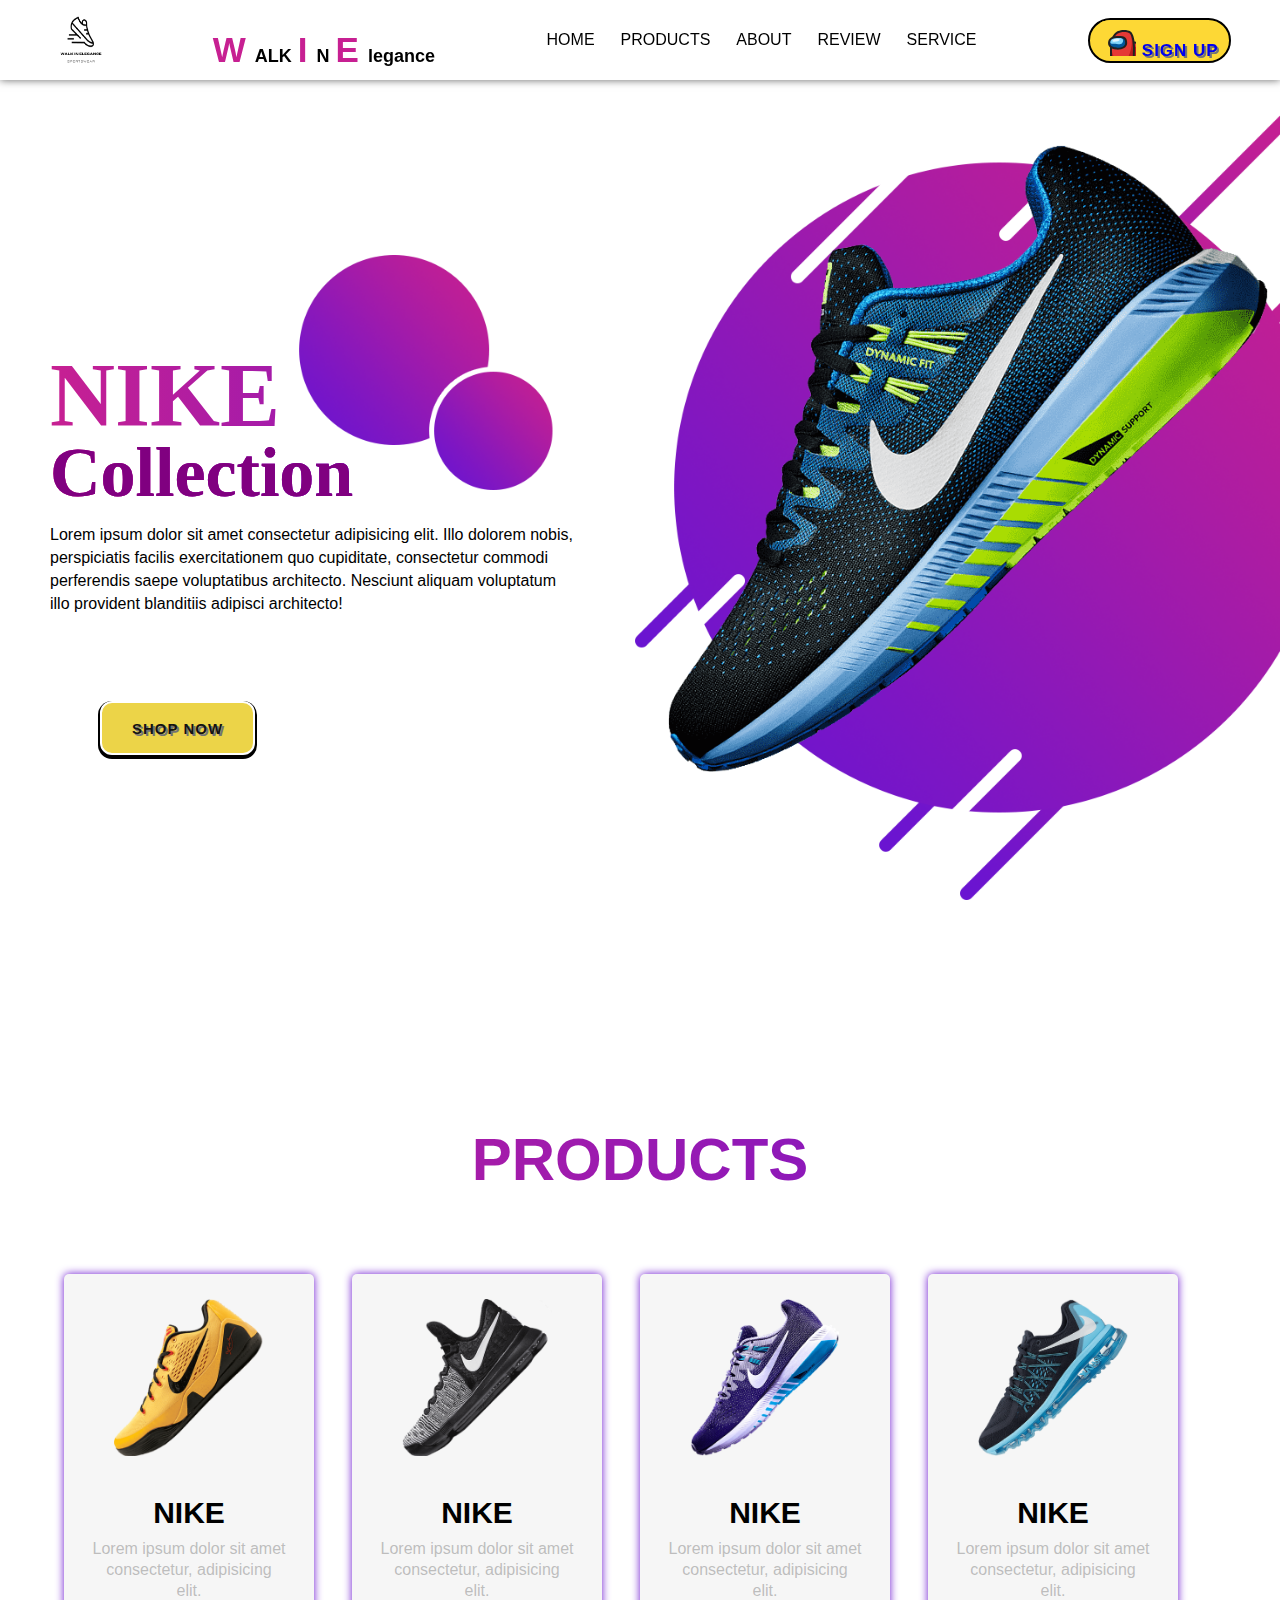
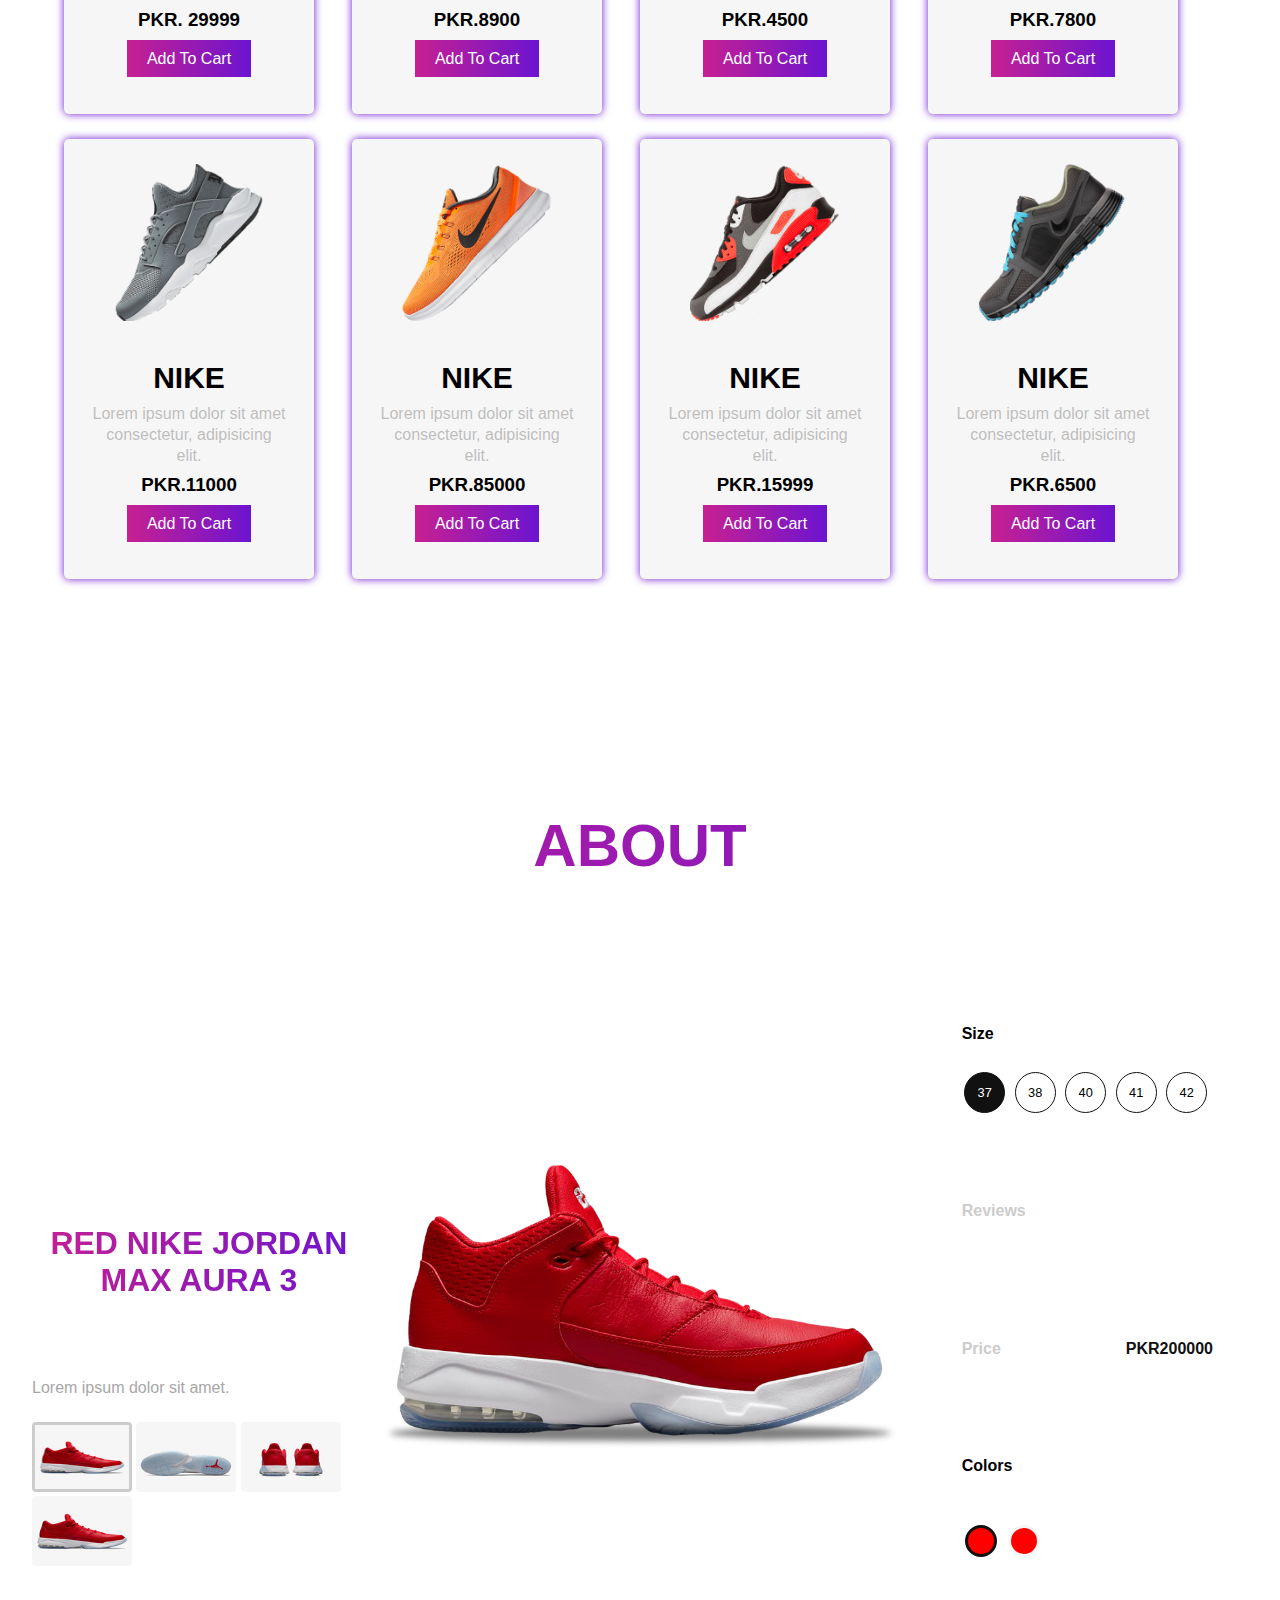
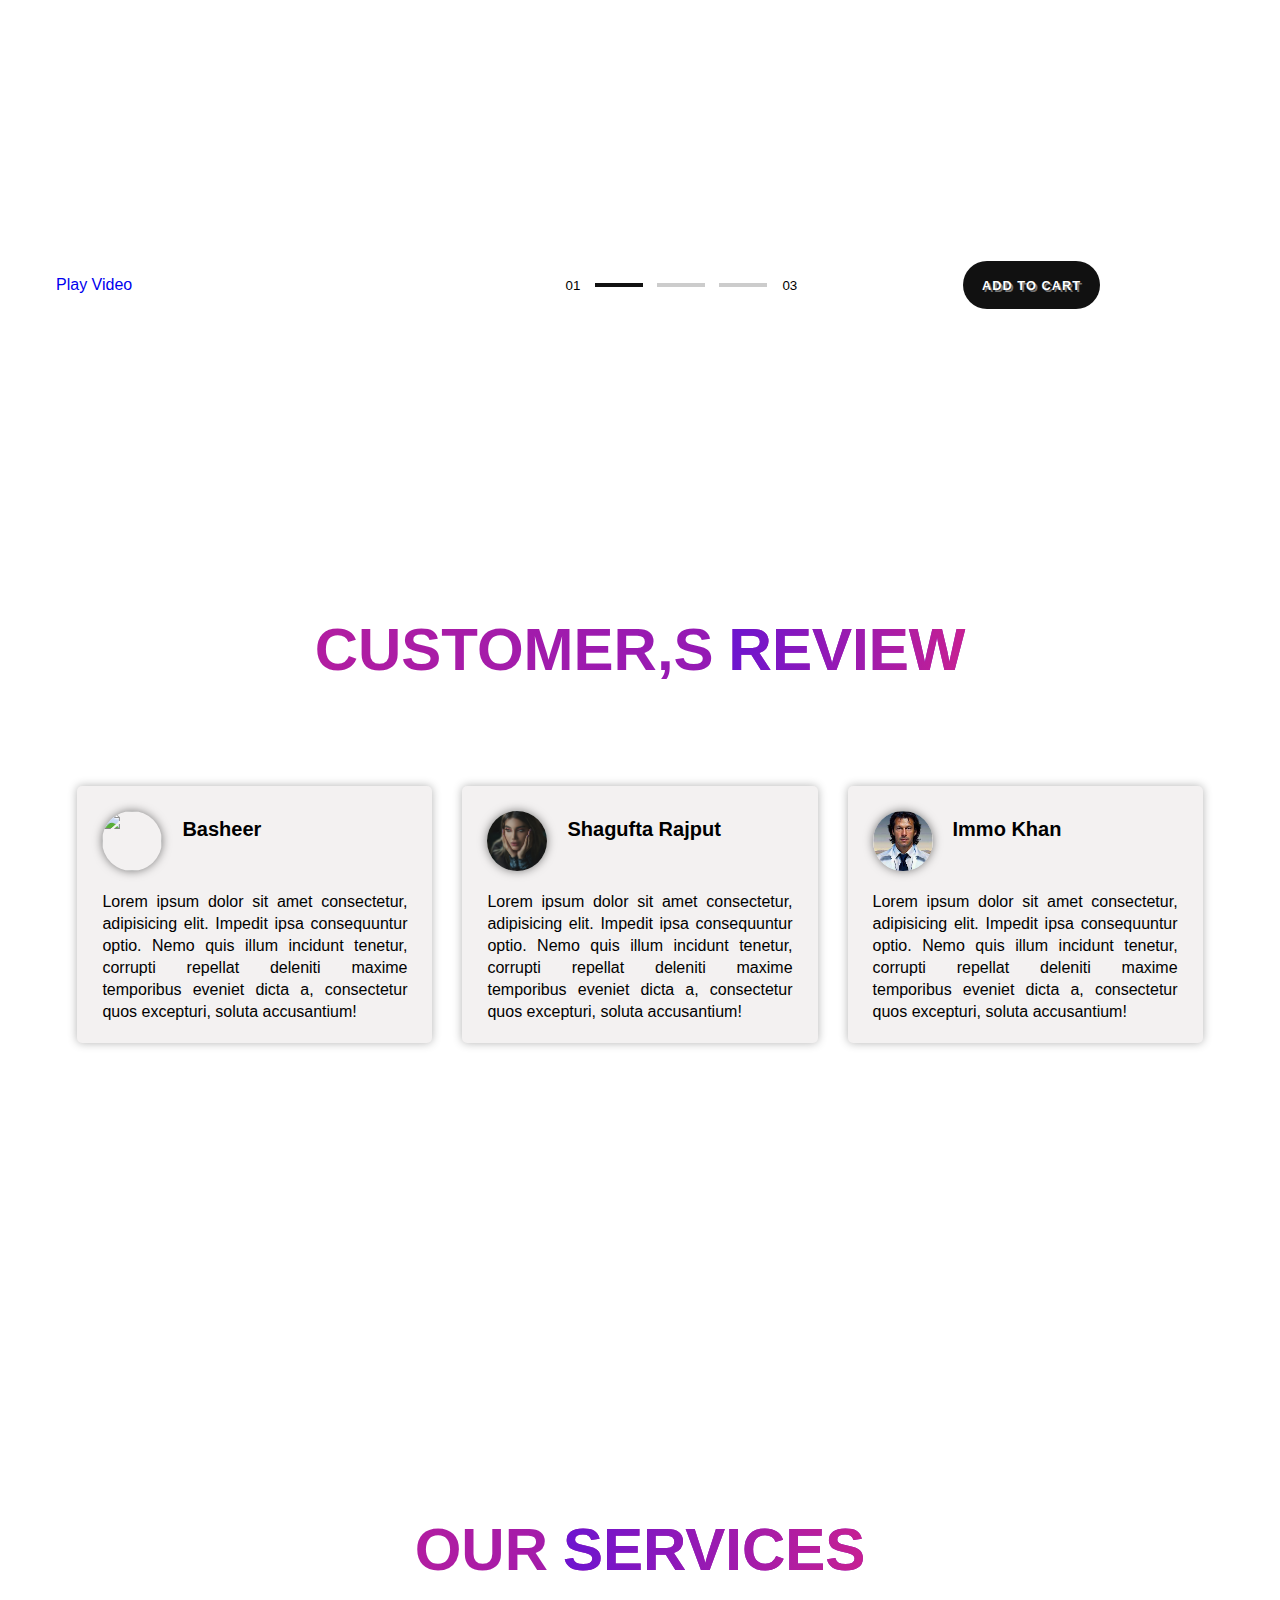
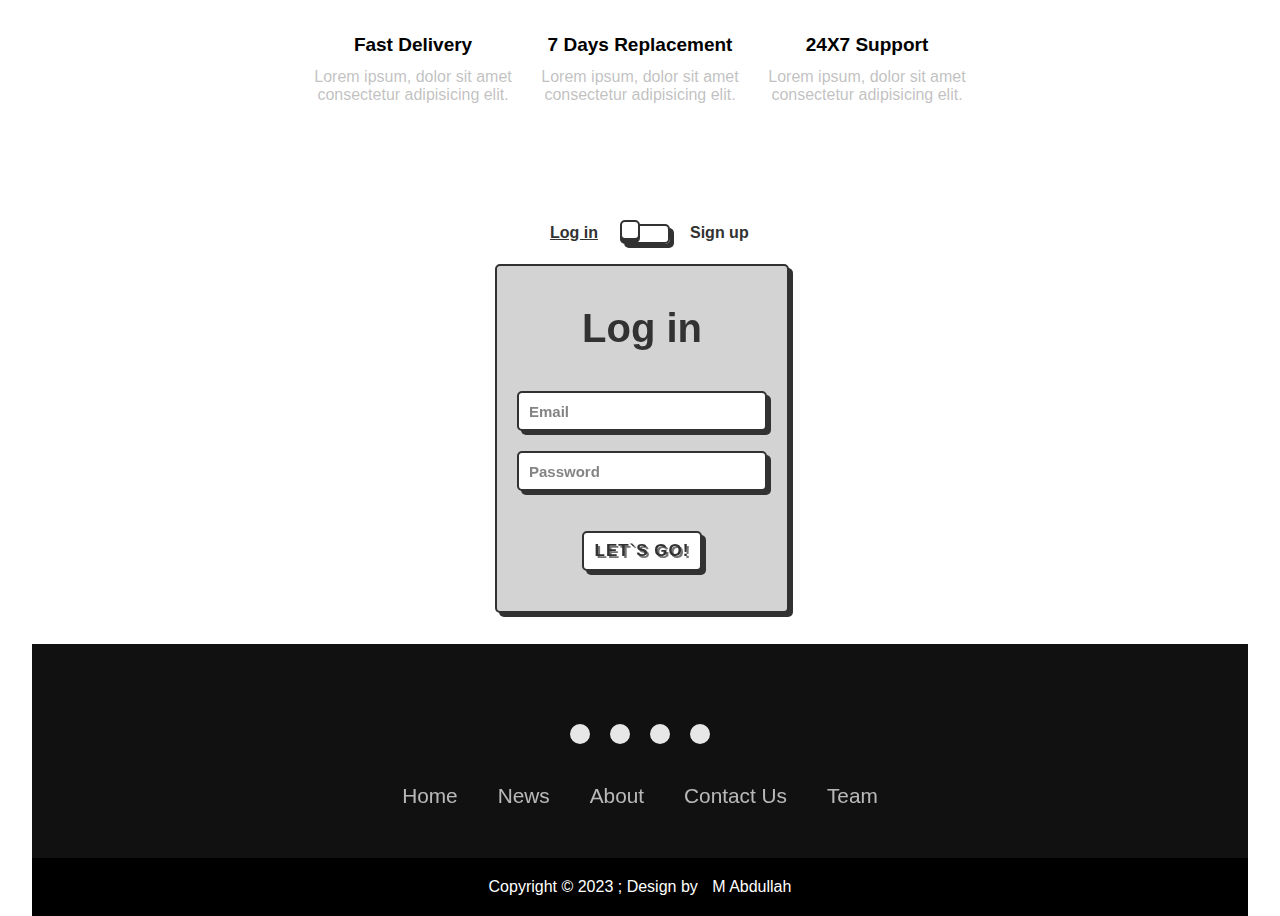
==== index.html @ 7048d1e8 "Pending changes exported from your codespace" ====
<!DOCTYPE html>
<html lang="en">

<head>
    <link rel="stylesheet" href="Style.css">
    <link rel="stylesheet" href="https://cdnjs.cloudflare.com/ajax/libs/font-awesome/6.5.1/css/all.min.css"
        integrity="sha512-DTOQO9RWCH3ppGqcWaEA1BIZOC6xxalwEsw9c2QQeAIftl+Vegovlnee1c9QX4TctnWMn13TZye+giMm8e2LwA=="
        crossorigin="anonymous" referrerpolicy="no-referrer" />
        <link rel="stylesheet" href="bar.css">
        <link rel="stylesheet" href="styleshoes.css">

    <title>Document</title>
</head>

<body>
   
    <section>
        <header>

            <div class="logo"><h1>Walk in Elegance</h1></div>
            <input type="checkbox" id="nav_check" hidden>
            <nav>
<img src="images/W-removebg-preview.png" class="sho">
                <h1><span>W</span>ALK <span>I</span>N <span>E</span>legance </h1>
                <ul>
                    <li><a href="#Home" class="active">Home</a> </li>
                    <li><a href="#Products">Products</a> </li>
                    <li><a href="#About">About</a> </li>
                    <li><a href="#Review">Review</a> </li>
                    <li><a href="#Service">Service</a> </li>
                </ul> 

                <div class="signup"><button><a href="#Contact">
                            <svg height="36px" width="36px" viewBox="0 0 36 36" xmlns="http://www.w3.org/2000/svg">
                                <rect fill="#fdd835" y="0" x="0" height="36" width="36"></rect>
                                <path
                                    d="M38.67,42H11.52C11.27,40.62,11,38.57,11,36c0-5,0-11,0-11s1.44-7.39,3.22-9.59 c1.67-2.06,2.76-3.48,6.78-4.41c3-0.7,7.13-0.23,9,1c2.15,1.42,3.37,6.67,3.81,11.29c1.49-0.3,5.21,0.2,5.5,1.28 C40.89,30.29,39.48,38.31,38.67,42z"
                                    fill="#e53935"></path>
                                <path
                                    d="M39.02,42H11.99c-0.22-2.67-0.48-7.05-0.49-12.72c0.83,4.18,1.63,9.59,6.98,9.79 c3.48,0.12,8.27,0.55,9.83-2.45c1.57-3,3.72-8.95,3.51-15.62c-0.19-5.84-1.75-8.2-2.13-8.7c0.59,0.66,3.74,4.49,4.01,11.7 c0.03,0.83,0.06,1.72,0.08,2.66c4.21-0.15,5.93,1.5,6.07,2.35C40.68,33.85,39.8,38.9,39.02,42z"
                                    fill="#b71c1c"></path>
                                <path
                                    d="M35,27.17c0,3.67-0.28,11.2-0.42,14.83h-2C32.72,38.42,33,30.83,33,27.17 c0-5.54-1.46-12.65-3.55-14.02c-1.65-1.08-5.49-1.48-8.23-0.85c-3.62,0.83-4.57,1.99-6.14,3.92L15,16.32 c-1.31,1.6-2.59,6.92-3,8.96v10.8c0,2.58,0.28,4.61,0.54,5.92H10.5c-0.25-1.41-0.5-3.42-0.5-5.92l0.02-11.09 c0.15-0.77,1.55-7.63,3.43-9.94l0.08-0.09c1.65-2.03,2.96-3.63,7.25-4.61c3.28-0.76,7.67-0.25,9.77,1.13 C33.79,13.6,35,22.23,35,27.17z"
                                    fill="#212121"></path>
                                <path
                                    d="M17.165,17.283c5.217-0.055,9.391,0.283,9,6.011c-0.391,5.728-8.478,5.533-9.391,5.337 c-0.913-0.196-7.826-0.043-7.696-5.337C9.209,18,13.645,17.32,17.165,17.283z"
                                    fill="#01579b"></path>
                                <path
                                    d="M40.739,37.38c-0.28,1.99-0.69,3.53-1.22,4.62h-2.43c0.25-0.19,1.13-1.11,1.67-4.9 c0.57-4-0.23-11.79-0.93-12.78c-0.4-0.4-2.63-0.8-4.37-0.89l0.1-1.99c1.04,0.05,4.53,0.31,5.71,1.49 C40.689,24.36,41.289,33.53,40.739,37.38z"
                                    fill="#212121"></path>
                                <path
                                    d="M10.154,20.201c0.261,2.059-0.196,3.351,2.543,3.546s8.076,1.022,9.402-0.554 c1.326-1.576,1.75-4.365-0.891-5.267C19.336,17.287,12.959,16.251,10.154,20.201z"
                                    fill="#81d4fa"></path>
                                <path
                                    d="M17.615,29.677c-0.502,0-0.873-0.03-1.052-0.069c-0.086-0.019-0.236-0.035-0.434-0.06 c-5.344-0.679-8.053-2.784-8.052-6.255c0.001-2.698,1.17-7.238,8.986-7.32l0.181-0.002c3.444-0.038,6.414-0.068,8.272,1.818 c1.173,1.191,1.712,3,1.647,5.53c-0.044,1.688-0.785,3.147-2.144,4.217C22.785,29.296,19.388,29.677,17.615,29.677z M17.086,17.973 c-7.006,0.074-7.008,4.023-7.008,5.321c-0.001,3.109,3.598,3.926,6.305,4.27c0.273,0.035,0.48,0.063,0.601,0.089 c0.563,0.101,4.68,0.035,6.855-1.732c0.865-0.702,1.299-1.57,1.326-2.653c0.051-1.958-0.301-3.291-1.073-4.075 c-1.262-1.281-3.834-1.255-6.825-1.222L17.086,17.973z"
                                    fill="#212121"></path>
                                <path
                                    d="M15.078,19.043c1.957-0.326,5.122-0.529,4.435,1.304c-0.489,1.304-7.185,2.185-7.185,0.652 C12.328,19.467,15.078,19.043,15.078,19.043z"
                                    fill="#e1f5fe"></path>
                            </svg>
                            <span class="now">now!</span>
                            <span class="play">sign up</span>


                    </button>
                    </a> 
                </div>
            </nav>
            <label for="nav_check" class="hamburger">
                <div></div>
                <div></div>
                <div></div>
            </label>
        </header>

        <div class="main" id="Home">
            <div class="main_content">
                <div class="main-text">
                    <h1>NIKE <br> <span>Collection</span></h1>
                    <p>Lorem ipsum dolor sit amet consectetur adipisicing elit. Illo dolorem nobis, <br>
                        perspiciatis facilis exercitationem quo cupiditate, consectetur commodi <br>perferendis
                        saepe voluptatibus architecto. Nesciunt aliquam voluptatum <br>illo provident blanditiis
                        adipisci architecto!
                    </p>
                </div>

                <div class="main_image">
                    <img src="images/shoes.png">
                </div>
            </div>

            <button class="btn"> Shop now
            </button>
              
           
        </div>

        </div>
    </section>


    <!-- Products -->

    <div class="products" id="Products">
        <h1>Products</h1>

        <div class="box">
            <div class="card">
                <div class="small_card">
                    <i class="fa-solid fa-heart"></i>
                    <i class="fa-solid fa-share"></i>
                </div>
                <div class="image">
                    <img src="images/shoes1.png">

                </div>
                <div class="products_text">
                    <h2>NIKE</h2>
                    <p>Lorem ipsum dolor sit amet consectetur, adipisicing elit.</p>
                    <h3>PKR. 29999</h3>

                    <div class="product_stars">
                        <i class="fa-solid fa-star"></i>
                        <i class="fa-solid fa-star"></i>
                        <i class="fa-solid fa-star"></i>
                        <i class="fa-solid fa-star"></i>
                        <i class="fa-solid fa-star-half-stroke"></i>
                    </div>
                    <a href="#" class="Btn"> Add To Cart</a>
                </div>
            </div>

            <!-- 2 -->


            <div class="card">
                <div class="small_card">
                    <i class="fa-solid fa-heart"></i>
                    <i class="fa-solid fa-share"></i>
                </div>
                <div class="image">
                    <img src="images/shoes2.png">
                </div>
                <div class="products_text">
                    <h2>NIKE</h2>
                    <p>Lorem ipsum dolor sit amet consectetur, adipisicing elit.</p>
                    <h3>PKR.8900</h3>

                    <div class="product_stars">
                        <i class="fa-solid fa-star"></i>

                        <i class="fa-solid fa-star"></i>
                        <i class="fa-solid fa-star-half-stroke"></i>
                    </div>
                    <a href="#" class="Btn"> Add To Cart</a>
                </div>
            </div>

            <!-- 3 -->

            <div class="card">
                <div class="small_card">
                    <i class="fa-solid fa-heart"></i>
                    <i class="fa-solid fa-share"></i>
                </div>
                <div class="image">
                    <img src="images/shoes3.png">
                </div>
                <div class="products_text">
                    <h2>NIKE</h2>
                    <p>Lorem ipsum dolor sit amet consectetur, adipisicing elit.</p>
                    <h3>PKR.4500</h3>

                    <div class="product_stars">
                        <i class="fa-solid fa-star"></i>
                        <i class="fa-solid fa-star"></i>
                        <i class="fa-solid fa-star"></i>

                        <i class="fa-solid fa-star-half-stroke"></i>
                    </div>
                    <a href="#" class="Btn"> Add To Cart</a>
                </div>
            </div>
            <!-- 4 -->

            <div class="card">
                <div class="small_card">
                    <i class="fa-solid fa-heart"></i>
                    <i class="fa-solid fa-share"></i>
                </div>
                <div class="image">
                    <img src="images/shoes4.png">
                </div>
                <div class="products_text">
                    <h2>NIKE</h2>
                    <p>Lorem ipsum dolor sit amet consectetur, adipisicing elit.</p>
                    <h3>PKR.7800</h3>

                    <div class="product_stars">
                        <i class="fa-solid fa-star"></i>
                        <i class="fa-solid fa-star"></i>
                        <i class="fa-solid fa-star"></i>
                        <i class="fa-solid fa-star"></i>
                        <i class="fa-solid fa-star-half-stroke"></i>
                    </div>
                    <a href="#" class="Btn"> Add To Cart</a>
                </div>
            </div>
            <!-- 5 -->

            <div class="card">
                <div class="small_card">
                    <i class="fa-solid fa-heart"></i>
                    <i class="fa-solid fa-share"></i>
                </div>
                <div class="image">
                    <img src="images/shoes5.png">
                </div>
                <div class="products_text">
                    <h2>NIKE</h2>
                    <p>Lorem ipsum dolor sit amet consectetur, adipisicing elit.</p>
                    <h3>PKR.11000</h3>

                    <div class="product_stars">
                        <i class="fa-solid fa-star"></i>
                        <i class="fa-solid fa-star"></i>
                        <i class="fa-solid fa-star"></i>
                        <i class="fa-solid fa-star"></i>
                        <i class="fa-solid fa-star-half-stroke"></i>
                    </div>
                    <a href="#" class="Btn"> Add To Cart</a>
                </div>
            </div>
            <!-- 6 -->

            <div class="card">
                <div class="small_card">
                    <i class="fa-solid fa-heart"></i>
                    <i class="fa-solid fa-share"></i>
                </div>
                <div class="image">
                    <img src="images/shoes6.png">
                </div>
                <div class="products_text">
                    <h2>NIKE</h2>
                    <p>Lorem ipsum dolor sit amet consectetur, adipisicing elit.</p>
                    <h3>PKR.85000</h3>

                    <div class="product_stars">
                        <i class="fa-solid fa-star"></i>
                        <i class="fa-solid fa-star"></i>
                        <i class="fa-solid fa-star"></i>
                        <i class="fa-solid fa-star"></i>
                        <i class="fa-solid fa-star-half-stroke"></i>
                    </div>
                    <a href="#" class="Btn"> Add To Cart</a>
                </div>
            </div>
            <!-- 7 -->

            <div class="card">
                <div class="small_card">
                    <i class="fa-solid fa-heart"></i>
                    <i class="fa-solid fa-share"></i>
                </div>
                <div class="image">
                    <img src="images/shoes7.png">
                </div>
                <div class="products_text">
                    <h2>NIKE</h2>
                    <p>Lorem ipsum dolor sit amet consectetur, adipisicing elit.</p>
                    <h3>PKR.15999</h3>

                    <div class="product_stars">
                        <i class="fa-solid fa-star"></i>
                        <i class="fa-solid fa-star"></i>
                        <i class="fa-solid fa-star"></i>
                        <i class="fa-solid fa-star"></i>
                        <i class="fa-solid fa-star-half-stroke"></i>
                    </div>
                    <a href="#" class="Btn"> Add To Cart</a>
                </div>
            </div>
            <!-- 8 -->
            <div class="card">
                <div class="small_card">
                    <i class="fa-solid fa-heart"></i>
                    <i class="fa-solid fa-share"></i>
                </div>
                <div class="image">
                    <img src="images/shoes8.png">
                </div>
                <div class="products_text">
                    <h2>NIKE</h2>
                    <p>Lorem ipsum dolor sit amet consectetur, adipisicing elit.</p>
                    <h3>PKR.6500</h3>

                    <div class="product_stars">
                        <i class="fa-solid fa-star"></i>
                        <i class="fa-solid fa-star"></i>
                        <i class="fa-solid fa-star"></i>
                        <i class="fa-solid fa-star"></i>
                        <i class="fa-solid fa-star-half-stroke"></i>
                    </div>
                    <a href="#" class="Btn"> Add To Cart</a>
                </div>
            </div>
        </div>


        <div class="container" id="About">
            <h1>About</h1>
            <main>

                <div>
                   
                    <h1 class="title">
                        <span class="titleText">
                            Red Nike Jordan Max Aura 3
                        </span>
                        <span class="titleOverlay"></span>
                    </h1>

                    <p class="description">Lorem ipsum dolor sit amet.</p>
                    <div class="thumbs">
                        <img src="images/thumbs/shoe1-1/img1.jpg" class="thumb-active">
                        <img src="images/thumbs/shoe1-1/img2.jpg">
                        <img src="images/thumbs/shoe1-1/img3.jpg">
                        <img src="images/thumbs/shoe1-1/img1.jpg">
                    </div>
                </div>
                <div class="showcase">
                    <div>
                        <img src="images/showcase/shoe1-1/img1.png">

                        <div class="shadow"></div>
                    </div>
                </div>

                <div class="options">
                    <h4>Size</h4>
                    <ul class="sizes">
                        <li class="size-active">37</li>
                        <li>38</li>
                        <li>40</li>
                        <li>41</li>
                        <li>42</li>
                    </ul>

                    <div class="reviews">
                        <h4>Reviews</h4>
                        <ul class="stars">
                            <li>
                                <i class="fa-solid fa-star"></i>
                            </li>
                            <li>
                                <i class="fa-solid fa-star"></i>
                            </li>
                            <li>
                                <i class="fa-solid fa-star"></i>
                            </li>
                            <li>
                                <i class="fa-solid fa-star"></i>
                            </li>
                            <li>
                                <i class="fa-solid fa-star-half-stroke"></i>
                            </li>
                        </ul>
                    </div>

                    <div class="pricing">
                        <h4>Price</h4>
                        <h4 class="price">PKR.60000</h4>
                    </div>

                    <div class="colors">
                        <h4>Colors</h4>
                        <ul>
                            <li class="color color-active"></li>
                            <li class="color"></li>
                        </ul>
                    </div>
                </div>
            </main>


            <section class="bar-bottom" id="Bar-bottom">
                <div>
                    <a href="#">
                        <span><i class="fa-solid fa-play"></i></span>
                        <span>Play Video</span>
                    </a>
                </div>

                <div class="controls">
                    <div class="arrows">
                        <span><i class="fa-solid fa-arrow-left-long"></i></span>
                        <span><i class="fa-solid fa-arrow-right-long"></i></span>

                    </div>

                    <div>
                        <small class="shoe-num">01</small>
                        <div class="pagination">
                            <span class="pag pag-active"></span>
                            <span class="pag"></span>
                            <span class="pag"></span>
                        </div>
                        <small class="shoe-total">03</small>
                    </div>
                </div>

                <div class="cart">
                    <button>Add To Cart</button>
                    <span><i class="fa-regular fa-heart"></i></span>
                </div>
            </section>

            <!-- Reviews -->

            <div class="review" id="Review">
                <h1>Customer,s <span>review</span></h1>

                <div class="review_box">
                    <div class="review_card">
                        <div class="card_top">
                            <div class="profile">

                                <div class="profile_image">
                                    <img src="images/samuel-raita-RiDxDgHg7pw-unsplash.jpg">
                                </div>
                                <div class="name">
                                    <strong>Basheer</strong>

                                    <div class="like">
                                        <i class="fa-solid fa-star"></i>
                                        <i class="fa-solid fa-star"></i>
                                        <i class="fa-solid fa-star"></i>
                                        <i class="fa-solid fa-star-half-stroke"></i>
                                    </div>
                                </div>
                            </div>
                        </div>
                        <div class="comment">
                            <p>
                                Lorem ipsum dolor sit amet consectetur, adipisicing elit.
                                Impedit ipsa consequuntur optio. Nemo quis illum incidunt tenetur,
                                corrupti repellat deleniti maxime temporibus eveniet dicta a, consectetur
                                quos excepturi, soluta accusantium!
                            </p>
                        </div>
                    </div>

                    <!-- 2 -->


                    <div class="review_card">



                        <div class="card_top">
                            <div class="profile">
                                <div class="profile_image">
                                    <img src="images/ali-pazani-WPOF2z3i9gg-unsplash.jpg">
                                </div>
                                <div class="name">
                                    <strong> Shagufta Rajput</strong>
                                    <div class="like">
                                        <i class="fa-solid fa-star"></i>
                                        <i class="fa-solid fa-star"></i>
                                        <i class="fa-solid fa-star"></i>
                                        <i class="fa-solid fa-star-half-stroke"></i>
                                    </div>
                                </div>
                            </div>
                        </div>
                        <div class="comment">
                            <p>
                                Lorem ipsum dolor sit amet consectetur, adipisicing elit.
                                Impedit ipsa consequuntur optio. Nemo quis illum incidunt tenetur,
                                corrupti repellat deleniti maxime temporibus eveniet dicta a, consectetur
                                quos excepturi, soluta accusantium!
                            </p>
                        </div>
                    </div>
                    <!-- 3 -->



                    <div class="review_card">



                        <div class="card_top">
                            <div class="profile">
                                <div class="profile_image">
                                    <img src="images/immo.jfif">
                                </div>
                                <div class="name">
                                    <strong>Immo Khan</strong>
                                    <div class="like">
                                        <i class="fa-solid fa-star"></i>
                                        <i class="fa-solid fa-star"></i>
                                        <i class="fa-solid fa-star"></i>
                                        <i class="fa-solid fa-star-half-stroke"></i>
                                    </div>
                                </div>
                            </div>
                        </div>
                        <div class="comment">
                            <p>
                                Lorem ipsum dolor sit amet consectetur, adipisicing elit.
                                Impedit ipsa consequuntur optio. Nemo quis illum incidunt tenetur,
                                corrupti repellat deleniti maxime temporibus eveniet dicta a, consectetur
                                quos excepturi, soluta accusantium!
                            </p>
                        </div>
                    </div>
                </div>
            </div>

            

            <!-- services -->

            <div class="services" id="Service">
                <h1>our<span>services</span></h1>

                <div class="services_cards">
                    <div class="services_box">
                        <i class="fa-solid fa-truck-fast"></i>
                        <h3>Fast Delivery</h3>
                        <p>Lorem ipsum, dolor sit amet consectetur adipisicing elit.

                        </p>
                    </div>


                    <div class="services_box">
                        <i class="fa-solid fa-rotate-left"></i>
                        <h3>7 Days Replacement</h3>
                        <p>Lorem ipsum, dolor sit amet consectetur adipisicing elit.

                        </p>
                    </div>

                    <div class="services_box">
                        <i class="fa-solid fa-headset"></i>
                        <h3>24X7 Support</h3>
                        <p>Lorem ipsum, dolor sit amet consectetur adipisicing elit.

                        </p>

                    </div>

                </div>
            </div>




            <!-- login -->
            <div class="wrapper" id="Contact">

                <div class="card-switch">
                    <label class="switch">
                        <input type="checkbox" class="toggle">
                        <span class="slider"></span>
                        <span class="card-side"></span>
                        <div class="flip-card__inner">
                            <div class="flip-card__front">
                                <div class="title">Log in</div>
                                <form class="flip-card__form" action="">
                                    <input class="flip-card__input" name="email" placeholder="Email" type="email">
                                    <input class="flip-card__input" name="password" placeholder="Password"
                                        type="password">
                                    <button class="flip-card__btn">Let`s go!</button>
                                </form>
                            </div>
                            <div class="flip-card__back">
                                <div class="title">Sign up</div>
                                <form class="flip-card__form" action="">
                                    <input class="flip-card__input" placeholder="Name" type="name">
                                    <input class="flip-card__input" name="email" placeholder="Email" type="email">
                                    <input class="flip-card__input" name="password" placeholder="Password"
                                        type="password">
                                    <button class="flip-card__btn">Confirm!</button>
                                </form>
                            </div>
                        </div>
                    </label>
                </div>
            </div>




            <!-- footer -->


            <footer>

                
                <div class="footerContainer">
                    <div class="socialIcons">
                        <i class="fa-brands fa-facebook-f"></i>
                        <i class="fa-brands fa-twitter"></i>
                        <i class="fa-brands fa-instagram"></i>
                        <i class="fa-brands fa-github"></i>

                    </div>
                    <div class="footerNav">
                        <ul>
                            <li><a href="#Home">Home</a></li>
                            <li><a href="#News">News</a></li>
                            <li><a href="#About">About</a></li>
                            <li><a href="#Contact">Contact Us</a></li>
                            <li><a href="#Team">Team</a></li>

                        </ul>
                    </div>

                </div>

                <div class="footerBottom">
                    <p>Copyright &copy; 2023 ; Design by <span class="designer"></span>M Abdullah</p>
                </div>


            </footer>
        </div>
    </div>
<script src="myjava.js"></script>

</body>

</html>
---- Style.css ----
* {
    margin: 0;
    padding: 0;
    box-sizing: border-box;
    font-family: sans-serif;
}

html {
    scroll-behavior: smooth;
}
 header .sho {
   width: 5%;
   height: 80px;
 
}

section {
    width: 100%;
    height: 100vh;
    background-image: url(images/bg1.png);
    background-size: cover;
    background-position: center;
}

section nav {
    display: flex;
    align-items: center;
    justify-content: space-around;
    box-shadow: 0 0 8px rgb(0, 0, 0, 0.6);
    background: white;
    position: fixed;
    top: 0;
    left: 0;
    right: 0;
    z-index: 100;
}
header h1 span{
   font-size: 35px;
    color: #c72092;
    margin: 5px;
    cursor: pointer;
    position: relative;
    left: -4px;
}

section nav .logo img {
    float: left;
    width: 15%;
    margin-top: -15px;
}

h1 {
    font-size: large;
    margin-top: 20px;
}

section .main .main_content {
    display: flex;
    align-items: center;
    justify-content: space-around
}

section .main .main_content .main-text h1 {
    font-size: 90px;
    line-height: 70px;
    font-family: cursive;
    background: linear-gradient(to right, #c72092, #6c14d0);
    -webkit-background-clip: text;
    -webkit-text-fill-color: transparent;
    position: relative;
    top: 85px;
    left: 5%;
}

section .main .main_content .main-text h1 span {
    font-size: 70px;
    background: linear-gradient(to right, #c72092, #6c14d0);
    -webkit-background-clip: text;
    -webkit-text-fill-color: purple;
    font-family: cursive;
    

}

section .main .main_content .main-text p {
    width: 600px;
    text-align: justify;
    line-height: 23px;
    position: relative;
    top: 100px;
    left: 5%;
    right: 80px;

}

section .main .main_content .main_image img {
    width: 600px;
    position: relative;
    left: 8px;
    top: 75px;

}
.btn {
   padding: 1.1em 2em;
   background: none;
   border: 2px solid #fff;
   font-size: 15px;
   color: #131313;
   cursor: pointer;
   position: relative;
   overflow: hidden;
   transition: all 0.3s;
   border-radius: 12px;
   background-color: #ecd448;
   font-weight: bolder;
   box-shadow: 0 2px 0 2px #000;
   margin-left: 100px;
  }
  
  .btn:before {
   content: "";
   position: absolute;
   width: 100px;
   height: 120%;
   background-color: #ff6700;
   top: 50%;
   transform: skewX(30deg) translate(-150%, -50%);
   transition: all 0.5s;
  }
  
  .btn:hover {
   background-color: #4cc9f0;
   color: #fff;
   box-shadow: 0 2px 0 2px #0d3b66;
  }
  
  .btn:hover::before {
   transform: skewX(30deg) translate(150%, -50%);
   transition-delay: 0.1s;
  }
  
  .btn:active {
   transform: scale(0.9);
  }

/* Products */

.products {
    width: 100%;
    height: 140vh;
    padding: 25px 0;
}

.products h1 {
    margin: 80px 0;
    font-size: 60px;
    display: flex;
    align-items: center;
    justify-content: center;
    text-transform: uppercase;
    background: linear-gradient(to right, #c72092, #6c14d0);
    -webkit-background-clip: text;
    -webkit-text-fill-color: transparent;
    margin-top: 200px;
}

.products .box {
    width: 90%;
    margin: 0 auto;
    display: grid;
    grid-template-columns: 1fr 1fr 1fr 1fr;
    grid-gap: 25px 0;
}

.products .box .card .image {
    display: flex;
    align-items: center;
    justify-content: center;
}

.products .box .card .image img {
    width: 150px;
    margin: 15px 0;
    transition: 0.3s;
}

.products .box .card:hover .image img {
    transform: scale(1.1);

}

.products .box .card {
    width: 250px;
    height: 440px;
    box-shadow: 0 0 8px #6c14d0;
    border-radius: 5px;
    text-align: center;
    padding: 10px 20px;
    background: #f6f6f6;
}

.products .box .card .small_card {

    display: flex;
    flex-flow: column;
    position: absolute;
    margin: 10px 0;
    transform: translateX(-20px);
    transition: 0.3s;
    opacity: 0;
}

.products .box .card:hover .small_card {
    transform: translate(2px);
    cursor: pointer;
    opacity: 1;

}

.products .box .card .small_card i {
    width: 45px;
    height: 45px;
    border-radius: 5px;
    font-size: 18px;
    margin: 2px 0;
    line-height: 40px;
    border: 2px solid #999999;
    transition: 0.2s;
}

.products .box .card .small_card i:hover {
    color: #c72092;
}

.products .box .card .products_text h2 {
    font-size: 30px;
    margin-top: 25px;
}

.products .box .card .products_text p {
    color: #91919191;
    line-height: 21px;
    margin: 8px;
}

.products .box .card .products_text h3 {
    margin: 7px 0;
}

.products .box .card .products_text .product_stars {
    color: orange;
    margin-bottom: 19px;
    cursor: pointer;
}

.products .box .card .products_text .Btn {
    text-decoration: none;
    padding: 10px 20px;
    background: linear-gradient(to right, #c72092, #6c14d0);
    color: white;
}





 

/* Reviews */
.review {
    width: 100%;
    height: 100vh;
    padding-top: 80px;
    margin-top: -400px;
}

.review h1 {
    font-size: 60px;
    display: flex;
    align-items: center;
    justify-content: center;
    margin-bottom: 30px;
    text-transform: uppercase;
}

.review h1 span {
    background: linear-gradient(to left, #c72092, #6c14d0);
    -webkit-background-clip: text;
    -webkit-text-fill-color: transparent;
    margin-left: 15px;
}

.review .review_box {
    width: 95%;
    position: relative;
    top: 7%;
    display: flex;
    align-items: center;
    justify-content: center;
    margin: 0 auto;
}

.review .profile .profile_image {
    width: 60px;
    height: 60px;
    border-radius: 50%;
    overflow: hidden;
    margin: 5px 0;
    box-shadow: 0 0 10px rgba(0, 0, 0, 0.5);
    cursor: pointer;
    transition: 0.3s;

}

.review .profile_image img {
    width: 100%;
    height: 100%;
    object-fit: cover;
    object-position: center;
}

.review .profile .profile_image:hover {
    transform: scale(1.2);
}

.review .profile {
    display: flex;
    align-items: center;

}

.review .review_box .review_card {
    width: 500px;
    background: #f3f1f1;
    padding: 20px 25px;
    border-radius: 5px;
    margin: 15px;
    box-shadow: 0 0 10px rgba(0, 0, 0, 0.3);
}

.review .review_box .review_card .card_top {
    display: flex;
    justify-content: space-between;
    align-items: center;
}

.review .review_box .review_card .card_top .profile .name {
    margin-left: 20px;
    line-height: 22px;
}

.review .review_box .review_card .card_top .profile .name strong {
    font-size: 20px;
}

.review .review_box .review_card .card_top .profile .name .like i {
    color: orange;
    display: inline-block;
    font-size: 12px;
}

.review .review_box .review_card .comment p {
    text-align: justify;
    line-height: 22px;
    margin-top: 15px;

}

/* Services */

.services {
    width: 70%;
    margin: 0 auto;
    text-align: center;
    padding: 80px 0 10px 0;
    margin-top: -00px;
}

.services h1 {
    font-size: 60px;
    text-transform: uppercase;
    color: #000;
}

.services h1 span {
    margin-left: 15px;
    background: linear-gradient(to left, #c72092, #6c14d0);
    -webkit-background-clip: text;
    -webkit-text-fill-color: transparent;
}

.services .services_cards {
    width: 80%;
    margin: 0 auto;
    display: flex;
    align-items: center;
    justify-content: space-between;
    position: relative;
    top: 50px;
    margin-top: -80px;
}

.services .services_box i {
    font-size: 60px;
    color: orange;
    margin: 20px 0;
    cursor: pointer;
}

.services .services_box h3 {
    margin-bottom: 12px;
    font-size: 19px;
}

.services .services_box p {
    text-align: center;
    color: #91919191;
    margin-bottom: 60px;
}


/* login */

.wrapper {
    --input-focus: #2d8cf0;
    --font-color: #323232;
    --font-color-sub: #666;
    --bg-color: #fff;
    --bg-color-alt: #666;
    --main-color: #323232;
    display: flex;
    flex-direction: column;
    align-items: center;
    margin-top: 300px;
    margin-left: 10px;
    
    background-size: cover;
    background-position: center;
}

/* switch card */
.switch {
    transform: translateY(-200px);
    position: relative;
    display: flex;
    flex-direction: column;
    justify-content: center;
    align-items: center;
    gap: 30px;
    width: 50px;
    height: 20px;
}

.card-side::before {
    position: absolute;
    content: 'Log in';
    left: -70px;
    top: 0;
    width: 100px;
    text-decoration: underline;
    color: var(--font-color);
    font-weight: 600;
}

.card-side::after {
    position: absolute;
    content: 'Sign up';
    left: 70px;
    top: 0;
    width: 100px;
    text-decoration: none;
    color: var(--font-color);
    font-weight: 600;
}

.toggle {
    opacity: 0;
    width: 0;
    height: 0;
}

.slider {
    box-sizing: border-box;
    border-radius: 5px;
    border: 2px solid var(--main-color);
    box-shadow: 4px 4px var(--main-color);
    position: absolute;
    cursor: pointer;
    top: 0;
    left: 0;
    right: 0;
    bottom: 0;
    background-color: var(--bg-colorcolor);
    transition: 0.3s;
}

.slider:before {
    box-sizing: border-box;
    position: absolute;
    content: "";
    height: 20px;
    width: 20px;
    border: 2px solid var(--main-color);
    border-radius: 5px;
    left: -2px;
    bottom: 2px;
    background-color: var(--bg-color);
    box-shadow: 0 3px 0 var(--main-color);
    transition: 0.3s;
}

.toggle:checked+.slider {
    background-color: var(--input-focus);
}

.toggle:checked+.slider:before {
    transform: translateX(30px);
}

.toggle:checked~.card-side:before {
    text-decoration: none;
}

.toggle:checked~.card-side:after {
    text-decoration: underline;
}

/* card */

.flip-card__inner {
    width: 300px;
    height: 350px;
    position: relative;
    background-color: transparent;
    perspective: 1000px;
    text-align: center;
    transition: transform 0.8s;
    transform-style: preserve-3d;
}

.toggle:checked~.flip-card__inner {
    transform: rotateY(180deg);
}

.toggle:checked~.flip-card__front {
    box-shadow: none;
}

.flip-card__front,
.flip-card__back {
    padding: 20px;
    position: absolute;
    display: flex;
    flex-direction: column;
    justify-content: center;
    -webkit-backface-visibility: hidden;
    backface-visibility: hidden;
    background: lightgrey;
    gap: 20px;
    border-radius: 5px;
    border: 2px solid var(--main-color);
    box-shadow: 4px 4px var(--main-color);
}

.flip-card__back {
    width: 100%;
    transform: rotateY(180deg);
}

.flip-card__form {
    display: flex;
    flex-direction: column;
    align-items: center;
    gap: 20px;
}

.title {
    margin: 20px 0 20px 0;
    font-size: 25px;
    font-weight: 900;
    text-align: center;
    color: var(--main-color);
}

.flip-card__input {
    width: 250px;
    height: 40px;
    border-radius: 5px;
    border: 2px solid var(--main-color);
    background-color: var(--bg-color);
    box-shadow: 4px 4px var(--main-color);
    font-size: 15px;
    font-weight: 600;
    color: var(--font-color);
    padding: 5px 10px;
    outline: none;
}

.flip-card__input::placeholder {
    color: var(--font-color-sub);
    opacity: 0.8;
}

.flip-card__input:focus {
    border: 2px solid var(--input-focus);
}

.flip-card__btn:active,
.button-confirm:active {
    box-shadow: 0px 0px var(--main-color);
    transform: translate(3px, 3px);
}

.flip-card__btn {
    margin: 20px 0 20px 0;
    width: 120px;
    height: 40px;
    border-radius: 5px;
    border: 2px solid var(--main-color);
    background-color: var(--bg-color);
    box-shadow: 4px 4px var(--main-color);
    font-size: 17px;
    font-weight: 600;
    color: var(--font-color);
    cursor: pointer;
}


.bg-img img {
    width: 450px;
    margin-right: 1600px;
    
}

/* foooter */
footer {
    background-color: #111;
    margin-top: 200px;
}

.footerContainer {
    width: 100%;
    padding: 70px 30px 20px;
}

.socialIcons {
    display: flex;
    justify-content: center;
}

.socialIcons i {
    text-decoration: none;
    padding: 10px;
    background-color: white;
    margin: 10px;
    border-radius: 50%;
}

.socialIcons i {
    font-size: 2em;
    color: black;
    opacity: 0.9;
}

.socialIcons i:hover {
    color: #999999;
    transition: 0.5s;
}

.footerNav {
    margin: 30px 0;
}

.footerNav ul {
    display: flex;
    justify-content: center;
}

.footerNav ul li a {
    color: white;
    margin: 20px;
    text-decoration: none;
    font-size: 1.3em;
    opacity: 0.7;
    transition: 0.5s;
}

.footerNav ul li a:hover {
    opacity: 1;
}

.footerBottom {
    background-color: #000;
    padding: 20px;
    text-align: center;
}

.footerBottom p {
    color: white;
}

.designer {
    opacity: 0.7;
    text-transform: uppercase;
    letter-spacing: 1px;
    font-weight: 400;
    margin: 0px 5px;
}

/* button */

button {
    display: flex;
    align-items: center;
    justify-content: center;
    gap: 10px;
    padding: 0 10px;
    color: white;
    text-shadow: 2px 2px rgb(116, 116, 116);
    text-transform: uppercase;
    border: solid 2px black;
    letter-spacing: 1px;
    font-weight: 600;
    font-size: 17px;
    background-color: hsl(49deg 98% 60%);
    border-radius: 50px;
    position: relative;
    overflow: hidden;
    transition: all .5s ease;
}

button a {
    text-decoration: none;
}

button:active {
    transform: scale(.9);
    transition: all 100ms ease;
}

button svg {
    transition: all .5s ease;
    z-index: 2;
}

.play {
    transition: all .5s ease;
    transition-delay: 300ms;
}

button:hover svg {
    transform: scale(3) translate(50%);
}

.now {
    position: absolute;
    left: 0;
    transform: translateX(-100%);
    transition: all .5s ease;
    z-index: 2;
}

button:hover .now {
    transform: translateX(10px);
    transition-delay: 300ms;
}

button:hover .play {
    transform: translateX(200%);
    transition-delay: 300ms;
}


@media only screen and (max-width:700px) {
   .products .box {
      display: grid;
      grid-template-columns: repeat(2,1fr);
      grid-template-rows: repeat(4, 1fr);
      gap: 25px;
      margin-left: 20px;

   }
   body{
       margin-right: auto;
   }
   .products h1 {
       font-size: 40px;
       /* margin-top: 300px; */
   }
   section .main .main_content .main_image img {
       width: 200px;
       position: relative;
       left: 8px;
       top: 75px;
       margin-right: 1000px;
       margin-bottom: 800px;
      
       
   } 
  
   section .main .main_content .main-text h1  {
       font-size: 40px;
       margin-left: 900px;
       color: gray;
       -webkit-text-fill-color: #111; 
       margin-bottom: 550px;
   }
   

   section{
       background-image: none;
   }
   section .main  .btn{
       margin-left: 190px;
       margin-top: -500px;

   }    
   .review .review_box {
       display: grid;
       grid-template-columns: repeat(1, 1fr); 
       grid-template-rows: repeat(3, 1fr); 
      gap: 25px;
      margin-left: 10px;
   }
   .services{
       margin-top: 500px;
   }
   .services .services_cards {
       display: grid;
       grid-template-columns: repeat(1, 1fr); 
       grid-template-rows: repeat(3, 1fr); 
      gap: 25px;
      margin-left: 10px;

   }
   .footerNav ul{
       flex-direction:column ;
   }
   .footerNav ul li {
       width: 100%;
       text-align: center;
       margin: 10px;

   }
}


/* About*/



*{box-sizing: border-box;}

main p,
main span,
main small {
    color: #a7a7a7;
}

ul {
    list-style: none;
    padding: 0;
    margin: 0;
}
.container {

    padding: 2em 2em 0 2em;
    max-width: 1350px;
    margin: 0 auto;
    
}


main,
.bar-bottom {
    display: grid;
    grid-template-columns: 2fr 3fr 2fr;
    justify-content: space-between;
    align-items: center;
    grid-gap: 1.5rem;
}
main {
    min-height: 75vh;
}
.container .bar-bottom {
    display: grid;
    grid-template-columns: 2fr 3fr 2fr;
    justify-content: space-between;
    align-items: center;
}

.title {
    position: relative;
}
.description{
    
    margin-top: 40px;
    margin-bottom: 25px;
}

.title .titleOverlay {
    display: block;
    position: absolute;
    top: 0;
    left: 0;
    background: #111;
    z-index: -1;
    transition: 0.3s ease;
    width: 100%;
    height: 100%;
    transform: scaleX(0);
    transform-origin: top left;
}

 .container.titleText {
    color: green

}
.title .titleText {
    font-size: xx-large;
    font-family: sans-serif;
}

.thumbs img {
    width: 3em;
    height: 3em;
    border-radius: 4px;
    cursor: pointer;
}

.thumbs .thumb-active {
    border: 3px #ccc solid;
}

.showcase img {
    width: 100%;
    transform-origin: bottom;
}

.showcase > div {
    position: relative;
    height: 100%;
}

.shadow {
    position: absolute;
    bottom: 0;
    left: 50%;
    transform: translateX(-50%);
    height: 1em;
    width: 100%;
    background: rgba(0, 0, 0, 0.5);
    border-radius: 50%;
    filter: blur(3px);
    z-index: 0;
}

.options > div,
.options > ul {
    padding: 0.6em 0;
}

.sizes li {
    width: 3.2em;
    height: 3.2em;
    border: 1px #111 solid;
    border-radius: 50%;
    text-align: center;
    line-height: 3.2em;
    font-size: 0.8em;
    transition: 0.3s;
}

.options .sizes {
    margin-top: 20px;

}

.size-active {
    background: #111;
    color: #fff;
}

.reviews,
.pricing {
    display: flex;
    justify-content: space-between;
    align-items: center;
}

.pricing .price {
    color: #111;
}

.pricing .price {
    margin-left: 90px;
}

.reviews h4 {
    color: #ccc;
    margin-top: 70px;
}

.pricing h4 {

    color: #ccc;
    margin-top: 100px;
    margin-right: 35px;
}

.reviews .stars li {

    margin: 0;
     cursor: default;
}

.options {
    justify-self: end;
}

.options ul li {
    display: inline-block;
    margin: 0 0.2em;
    cursor: pointer;
}

.option ul li:nth-child(1) {
    margin-left: 0;
}

.colors li {
    width: 2em;
    height: 2em;
    background: red;
    border-radius: 50%;
    border: 3px #f6f6f6 solid;
}

.colors .color-active {
    border-color: #111;
    margin-top: 50px;
}

.colors h4 {
    margin-top: 80px;
}

.bar-bottom {
    background: #fff;
    padding: 1.5em;
}

.bar-bottom div,
.bar-bottom a {
    display: flex;
    align-items: center;
}

.bar-bottom span {
    cursor: pointer;
}
.bar-bottom{
    margin-top: -200px;
}

.controls {
    justify-content: space-evenly;
}
.arrows span {
    font-size: 2.5em;
}
.pagination {
    display: flex;
    margin: 0 0.5rem;
}

.pag {
    background: #ccc;
    width: 3em;
    height: 0.2em;
    margin: 0 7px;
    transition: 0.3s;
}

.pag-active {
    background: #111;
}
.arr-left{
    transform: rotate(180deg);
}

.cart {
    justify-self: center;
}

.cart button {
    background: #111;
    color: #fff;
    border: none;
    padding: 1.3em 1.5em;
    font-size: 0.8em;
    text-transform: uppercase;
    transition: 0.3s;
}
@media screen and (min-width : 1250px) {
    .title {
        font-size: 2.5rem;
    }
}

.cart button:hover {
    background: #000;
}
.cart span {
    float: right;
    margin-right: 65px;
    margin-top: -45px;
    font-size: x-large;
    
}

 
@keyframes jump {
    40% {
        transform: translateY(-8em) rotate(10edg);
    }

    70% {
        transform: translateY(-8em);
        rotate: (0);
    }

    85% {
        transform: translateY(0);
        rotate: (0deg);
    }

    87% {
        transform: scaleY(0.8);
    }

    100% {
        transform: scaleY(1);
    }

}

@keyframes shadow {
    50% {
        transform:
            translateX(-50%)
             scaleX (0.8);
    }
    100%{
        transform:
            translateX(-50%)
             scaleX (1);
    }
}

@keyframes shadow2 {
    50% {
        width: 0;
        transform:
            translateX(-50%);
    }

    100% {
        width: 100%;
        transform:
            translateX(-50%);
    }
}

@keyframes fade {
    0% {
        opacity: 0;
    }

    100% {
        opacity: 1;
    }
}

@keyframes title {
    0% {
        transform: scaleX(0);
        transform-origin: top left;
    }

    30% {
        transform: scaleX(1);
        transform-origin: top left;
    }

    60% {
        transform: scaleX(1);
        transform-origin: top right;
    }

    100% {
        transform: scaleX(0);
        transform-origin: top right;
    }
}

@keyframes replace {
    5% {
        transform: scaleY(0.8);
    }

    10% {
        transform: scaleY(1);
    }

    40% {
        transform: translateY(-100vh);
    }

    60% {
        transform: translateY(-100vh);
    }

    85% {
        transform: translateY(0);
    }
    90%{
        transform: scaleY(0.8);
    }

    100% {
        transform: scaleY(1);
    }

} 

.thumbs img {
    width: 100px;
    height: 70px;
}

@media screen and (max-width:768px) {
    main, .bar-bottom{
        grid-template-columns: 1fr;
    }
    .container{
        max-width: 700px;
    }
    .container .titleText{

       margin: 10px;
       margin-top: -10px;
       
    }
    .options{
        justify-self: start;
        width: 100%;
    }
    .controls{
        flex-direction: column;
    }
    .controls div {
        margin: 1em 0;
    }
    main div span {
        margin-left: 180px;
    }
   main .titleText{
   margin-right: 50%;
   
   }
  .bar-bottom .cart{
    display: none;
  }
  .bar-bottom a span {
    display:none ;
  }
}

/* rsponsive navbar */


* {
    margin: 0;
    padding: 0;
    font-family: sans-serif;
    text-decoration: none;
    list-style: none;
    box-sizing: border-box;
}

header {
    background: #fff;
    width: 100%;
    height: 70px;
    display: flex;
    align-items: center;
    justify-content: space-between;
    padding: 0 50px;
}

header .logo {
    font-size: 30px;
    text-transform: uppercase;
}

header nav ul {
    display: flex;

}

header nav ul li a {
    display: inline-block;
    color: #000;
    padding: 5px 0;
    margin: 0 10px;
    border: 3px solid transparent;
    text-transform: uppercase;
    transition: 0.2s;
}

header nav ul li a:hover {
    color: #c72092;
}

.hamburger {
    cursor: pointer;
    display: none;
}

.hamburger div {
    width: 30px;
    height: 3px;
    margin: 5px 0;
    background: #000;
}

@media only screen and (max-width: 900px) {
    header {
        padding: 0 30px;
    }
}

@media only screen and (max-width: 600px) {
    .hamburger {
        display: block;
    }

    header nav {
        position: absolute;
        width: 100%;
        left: -100%;
        top: 70px;
        width: 100%;
        background: #fff;
        padding: 30px;
        transition: 0.3s;
    }

    header #nav_check:checked~nav {
        left: 0;
    }

    header nav ul {
        display: block;
    }

    header nav ul li a {
        margin: 5px 0;
    }

    header h1 {
        font-size: x-large;
        margin-left: 100px;
        background: linear-gradient(to left, #c72092, #6c14d0);
        -webkit-background-clip: text;
        -webkit-text-fill-color: transparent;
    }

    header .signup {
      display: none;
    }
    header nav h1 {
        display: none;
    }
    header .sho {
        display: none;
    }
    
}
---- bar.css ----
* {
    margin: 0;
    padding: 0;
    font-family: sans-serif;
    text-decoration: none;
    list-style: none;
    box-sizing: border-box;
}

header {
    background: #fff;
    width: 100%;
    height: 70px;
    display: flex;
    align-items: center;
    justify-content: space-between;
    padding: 0 50px;
}

header .logo {
    font-size: 30px;
    text-transform: uppercase;
}

header nav ul {
    display: flex;

}

header nav ul li a {
    display: inline-block;
    color: #000;
    padding: 5px 0;
    margin: 0 10px;
    border: 3px solid transparent;
    text-transform: uppercase;
    transition: 0.2s;
}

header nav ul li a:hover {
    color: #c72092;
}

.hamburger {
    cursor: pointer;
    display: none;
}

.hamburger div {
    width: 30px;
    height: 3px;
    margin: 5px 0;
    background: #000;
}

@media only screen and (max-width: 900px) {
    header {
        padding: 0 30px;
    }
}

@media only screen and (max-width: 600px) {
    .hamburger {
        display: block;
    }

    header nav {
        position: absolute;
        width: 100%;
        left: -100%;
        top: 70px;
        width: 100%;
        background: #fff;
        padding: 30px;
        transition: 0.3s;
    }

    header #nav_check:checked~nav {
        left: 0;
    }

    header nav ul {
        display: block;
    }

    header nav ul li a {
        margin: 5px 0;
    }

    header h1 {
        font-size: x-large;
        margin-left: 100px;
        background: linear-gradient(to left, #c72092, #6c14d0);
        -webkit-background-clip: text;
        -webkit-text-fill-color: transparent;
    }

    header .signup {
      display: none;
    }
    header nav h1 {
        display: none;
    }
    header .sho {
        display: none;
    }
    
}
---- styleshoes.css ----
*{box-sizing: border-box;}

main p,
main span,
main small {
    color: #a7a7a7;
}

ul {
    list-style: none;
    padding: 0;
    margin: 0;
}
.container {

    padding: 2em 2em 0 2em;
    max-width: 1350px;
    margin: 0 auto;
    
}


main,
.bar-bottom {
    display: grid;
    grid-template-columns: 2fr 3fr 2fr;
    justify-content: space-between;
    align-items: center;
    grid-gap: 1.5rem;
}
main {
    min-height: 75vh;
}
.container .bar-bottom {
    display: grid;
    grid-template-columns: 2fr 3fr 2fr;
    justify-content: space-between;
    align-items: center;
}

.title {
    position: relative;
}
.description{
    
    margin-top: 40px;
    margin-bottom: 25px;
}

.title .titleOverlay {
    display: block;
    position: absolute;
    top: 0;
    left: 0;
    background: #111;
    z-index: -1;
    transition: 0.3s ease;
    width: 100%;
    height: 100%;
    transform: scaleX(0);
    transform-origin: top left;
}

 .container.titleText {
    color: green

}
.title .titleText {
    font-size: xx-large;
    font-family: sans-serif;
}

.thumbs img {
    width: 3em;
    height: 3em;
    border-radius: 4px;
    cursor: pointer;
}

.thumbs .thumb-active {
    border: 3px #ccc solid;
}

.showcase img {
    width: 100%;
    transform-origin: bottom;
}

.showcase > div {
    position: relative;
    height: 100%;
}

.shadow {
    position: absolute;
    bottom: 0;
    left: 50%;
    transform: translateX(-50%);
    height: 1em;
    width: 100%;
    background: rgba(0, 0, 0, 0.5);
    border-radius: 50%;
    filter: blur(3px);
    z-index: 0;
}

.options > div,
.options > ul {
    padding: 0.6em 0;
}

.sizes li {
    width: 3.2em;
    height: 3.2em;
    border: 1px #111 solid;
    border-radius: 50%;
    text-align: center;
    line-height: 3.2em;
    font-size: 0.8em;
    transition: 0.3s;
}

.options .sizes {
    margin-top: 20px;

}

.size-active {
    background: #111;
    color: #fff;
}

.reviews,
.pricing {
    display: flex;
    justify-content: space-between;
    align-items: center;
}

.pricing .price {
    color: #111;
}

.pricing .price {
    margin-left: 90px;
}

.reviews h4 {
    color: #ccc;
    margin-top: 70px;
}

.pricing h4 {

    color: #ccc;
    margin-top: 100px;
    margin-right: 35px;
}

.reviews .stars li {

    margin: 0;
     cursor: default;
}

.options {
    justify-self: end;
}

.options ul li {
    display: inline-block;
    margin: 0 0.2em;
    cursor: pointer;
}

.option ul li:nth-child(1) {
    margin-left: 0;
}

.colors li {
    width: 2em;
    height: 2em;
    background: red;
    border-radius: 50%;
    border: 3px #f6f6f6 solid;
}

.colors .color-active {
    border-color: #111;
    margin-top: 50px;
}

.colors h4 {
    margin-top: 80px;
}

.bar-bottom {
    background: #fff;
    padding: 1.5em;
}

.bar-bottom div,
.bar-bottom a {
    display: flex;
    align-items: center;
}

.bar-bottom span {
    cursor: pointer;
}
.bar-bottom{
    margin-top: -200px;
}

.controls {
    justify-content: space-evenly;
}
.arrows span {
    font-size: 2.5em;
}
.pagination {
    display: flex;
    margin: 0 0.5rem;
}

.pag {
    background: #ccc;
    width: 3em;
    height: 0.2em;
    margin: 0 7px;
    transition: 0.3s;
}

.pag-active {
    background: #111;
}
.arr-left{
    transform: rotate(180deg);
}

.cart {
    justify-self: center;
}

.cart button {
    background: #111;
    color: #fff;
    border: none;
    padding: 1.3em 1.5em;
    font-size: 0.8em;
    text-transform: uppercase;
    transition: 0.3s;
}
@media screen and (min-width : 1250px) {
    .title {
        font-size: 2.5rem;
    }
}

.cart button:hover {
    background: #000;
}
.cart span {
    float: right;
    margin-right: 65px;
    margin-top: -45px;
    font-size: x-large;
    
}

 
@keyframes jump {
    40% {
        transform: translateY(-8em) rotate(10edg);
    }

    70% {
        transform: translateY(-8em);
        rotate: (0);
    }

    85% {
        transform: translateY(0);
        rotate: (0deg);
    }

    87% {
        transform: scaleY(0.8);
    }

    100% {
        transform: scaleY(1);
    }

}

@keyframes shadow {
    50% {
        transform:
            translateX(-50%)
             scaleX (0.8);
    }
    100%{
        transform:
            translateX(-50%)
             scaleX (1);
    }
}

@keyframes shadow2 {
    50% {
        width: 0;
        transform:
            translateX(-50%);
    }

    100% {
        width: 100%;
        transform:
            translateX(-50%);
    }
}

@keyframes fade {
    0% {
        opacity: 0;
    }

    100% {
        opacity: 1;
    }
}

@keyframes title {
    0% {
        transform: scaleX(0);
        transform-origin: top left;
    }

    30% {
        transform: scaleX(1);
        transform-origin: top left;
    }

    60% {
        transform: scaleX(1);
        transform-origin: top right;
    }

    100% {
        transform: scaleX(0);
        transform-origin: top right;
    }
}

@keyframes replace {
    5% {
        transform: scaleY(0.8);
    }

    10% {
        transform: scaleY(1);
    }

    40% {
        transform: translateY(-100vh);
    }

    60% {
        transform: translateY(-100vh);
    }

    85% {
        transform: translateY(0);
    }
    90%{
        transform: scaleY(0.8);
    }

    100% {
        transform: scaleY(1);
    }

} 

.thumbs img {
    width: 100px;
    height: 70px;
}

@media screen and (max-width:768px) {
    main, .bar-bottom{
        grid-template-columns: 1fr;
    }
    .container{
        max-width: 700px;
    }
    .container .titleText{

       margin: 10px;
       margin-top: -10px;
       
    }
    .options{
        justify-self: start;
        width: 100%;
    }
    .controls{
        flex-direction: column;
    }
    .controls div {
        margin: 1em 0;
    }
    main div span {
        margin-left: 180px;
    }
   main .titleText{
   margin-right: 50%;
   
   }
  .bar-bottom .cart{
    display: none;
  }
  .bar-bottom a span {
    display:none ;
  }
}
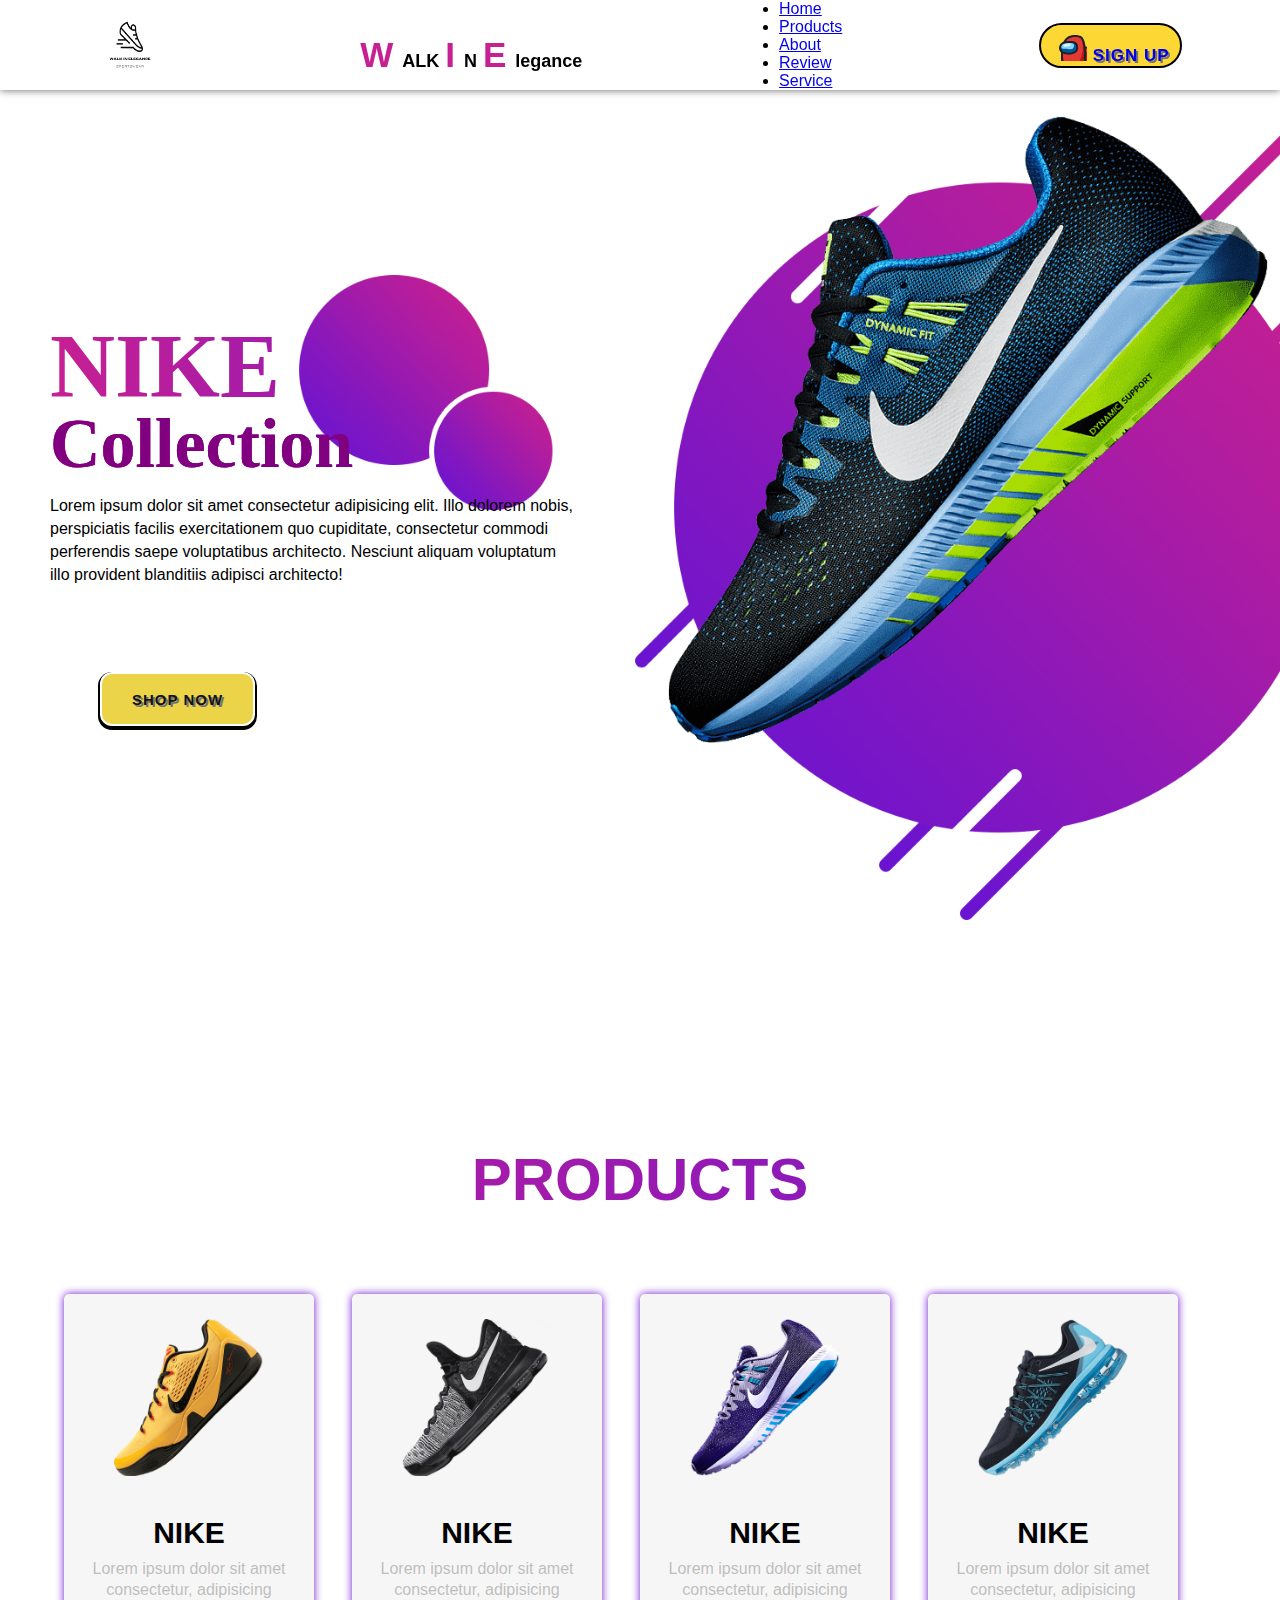
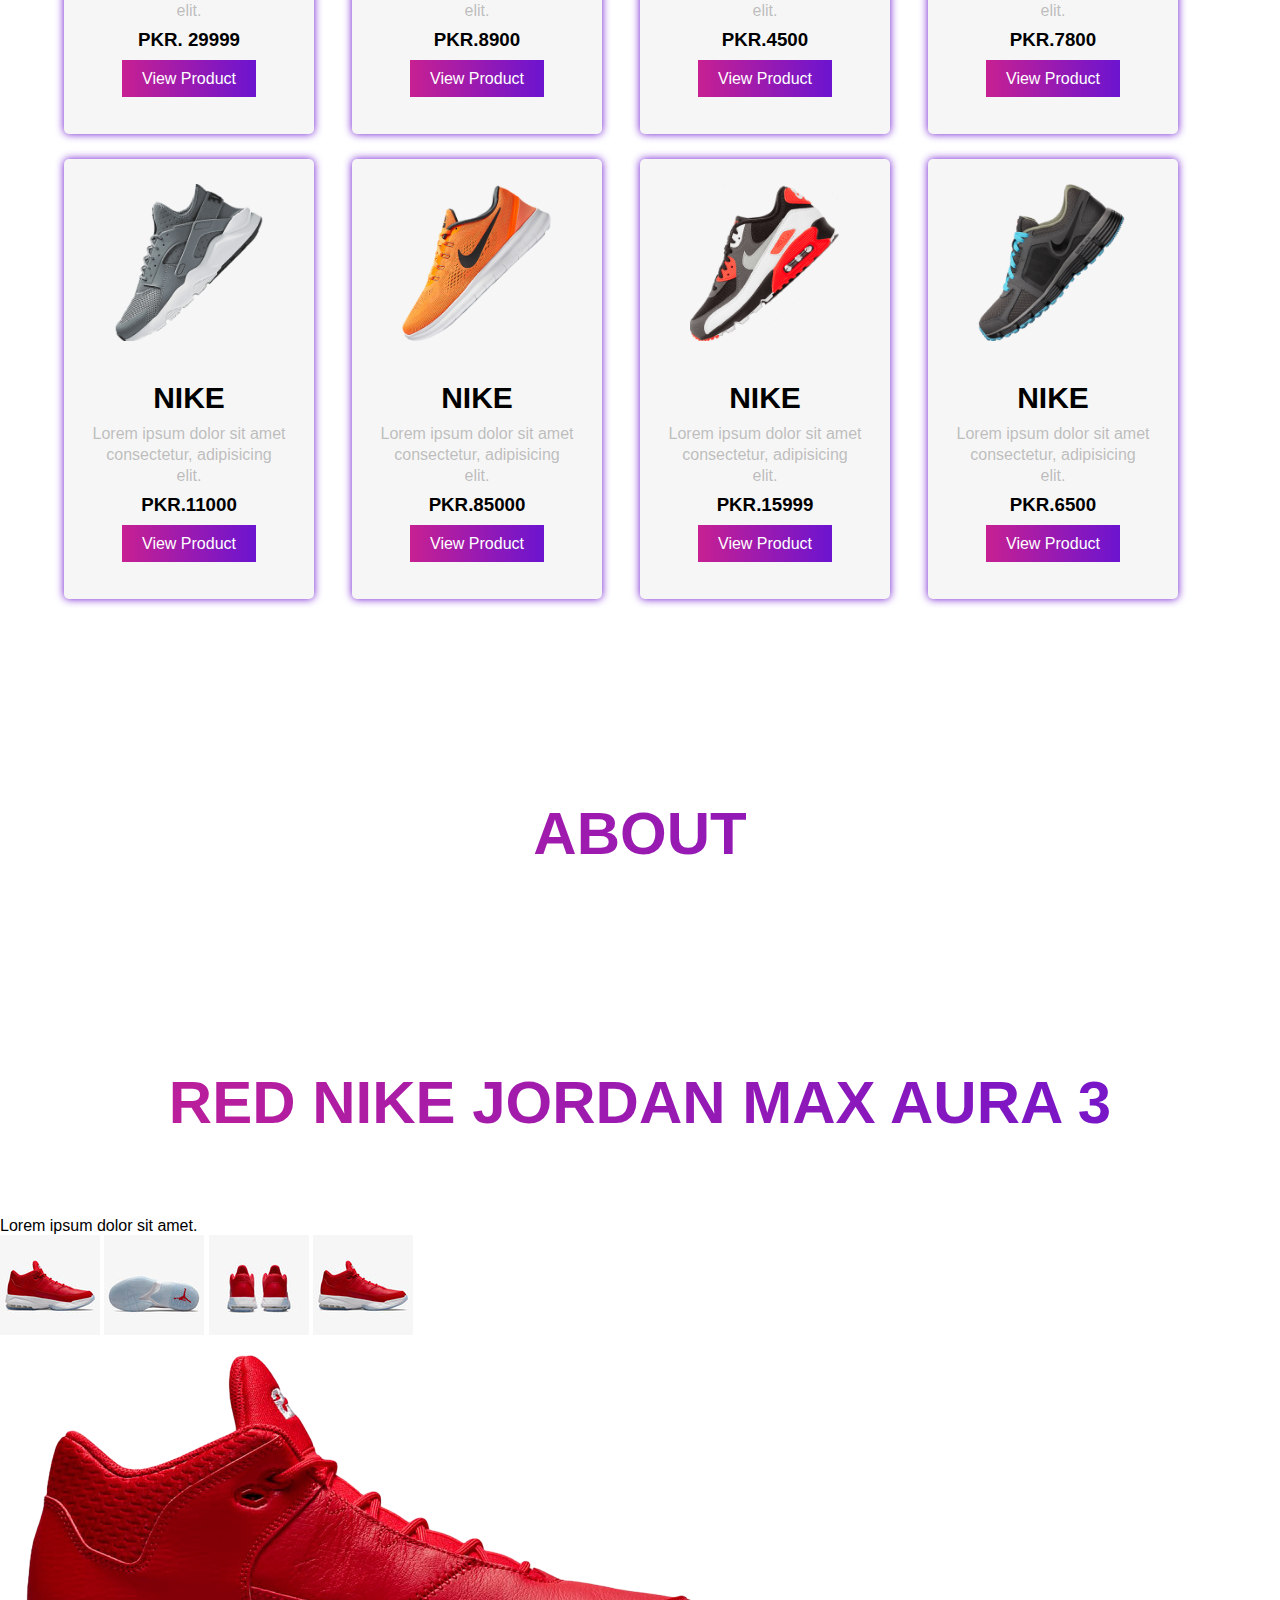
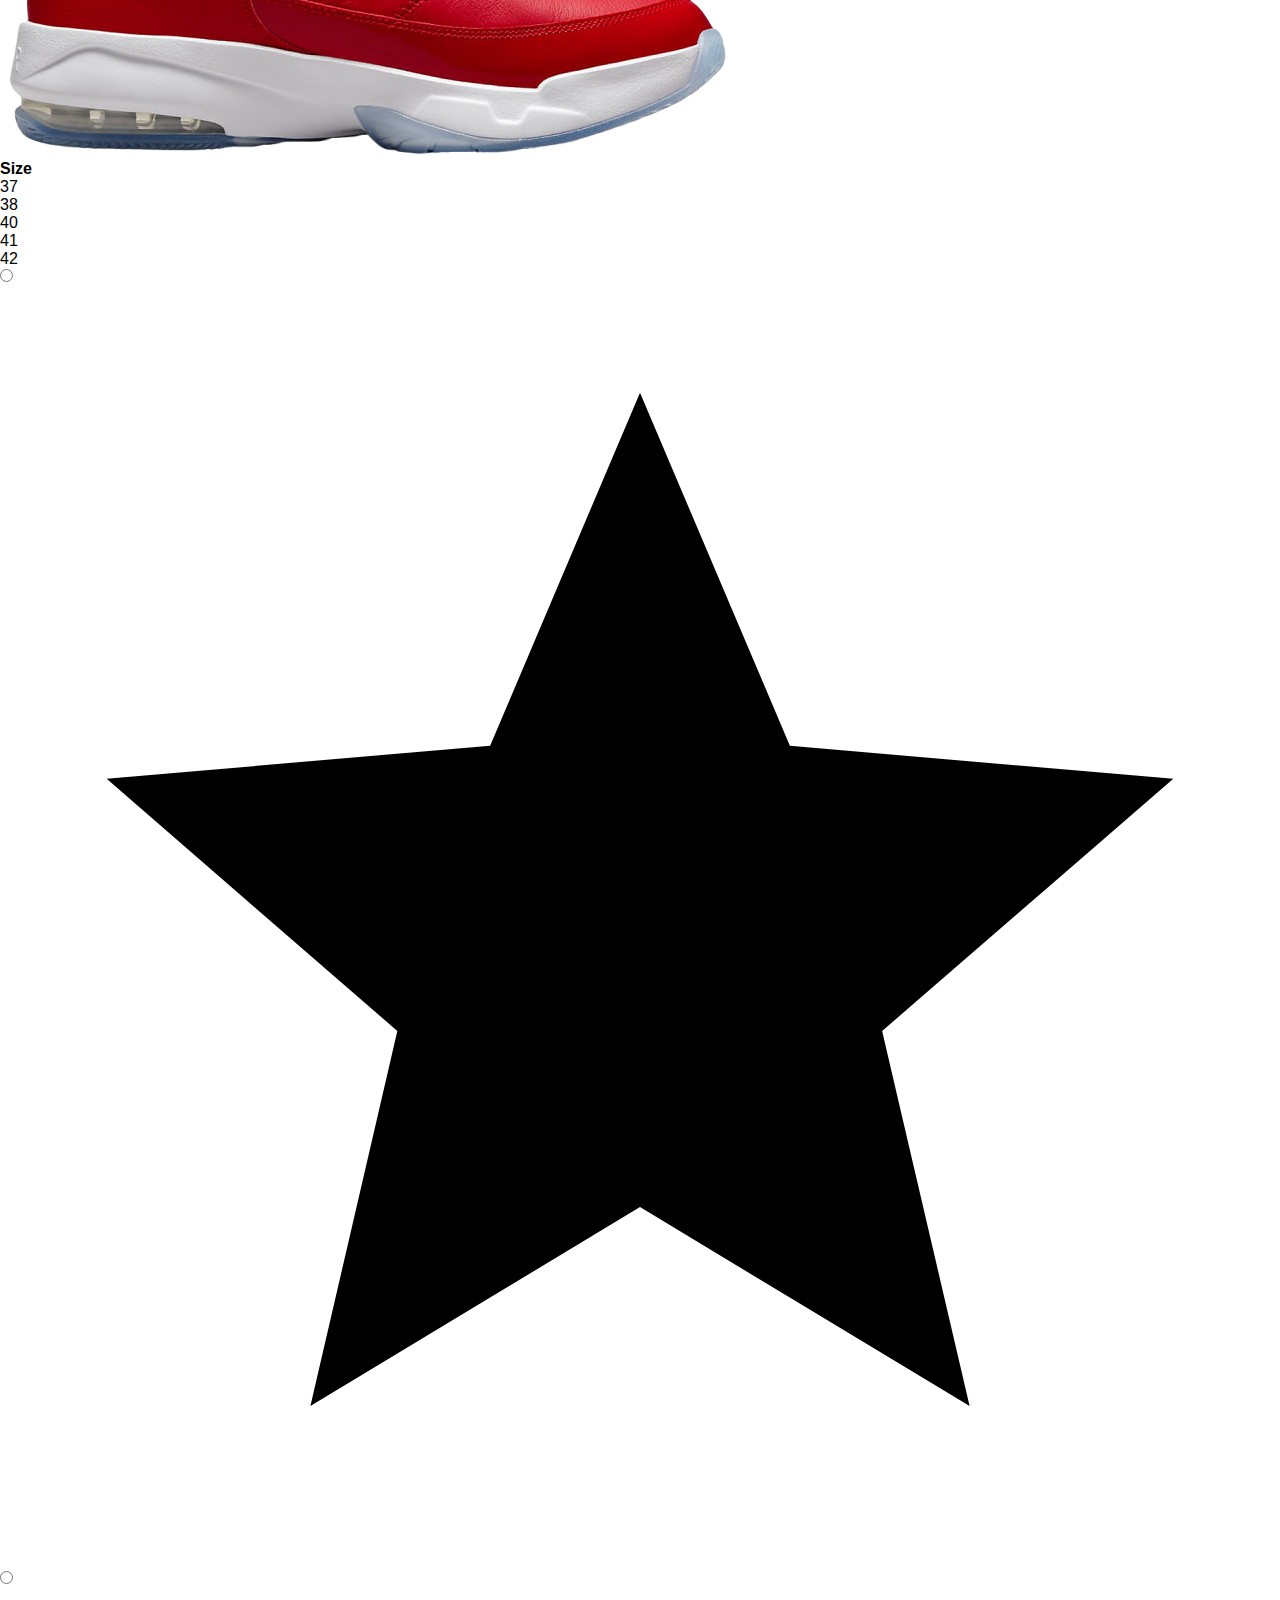
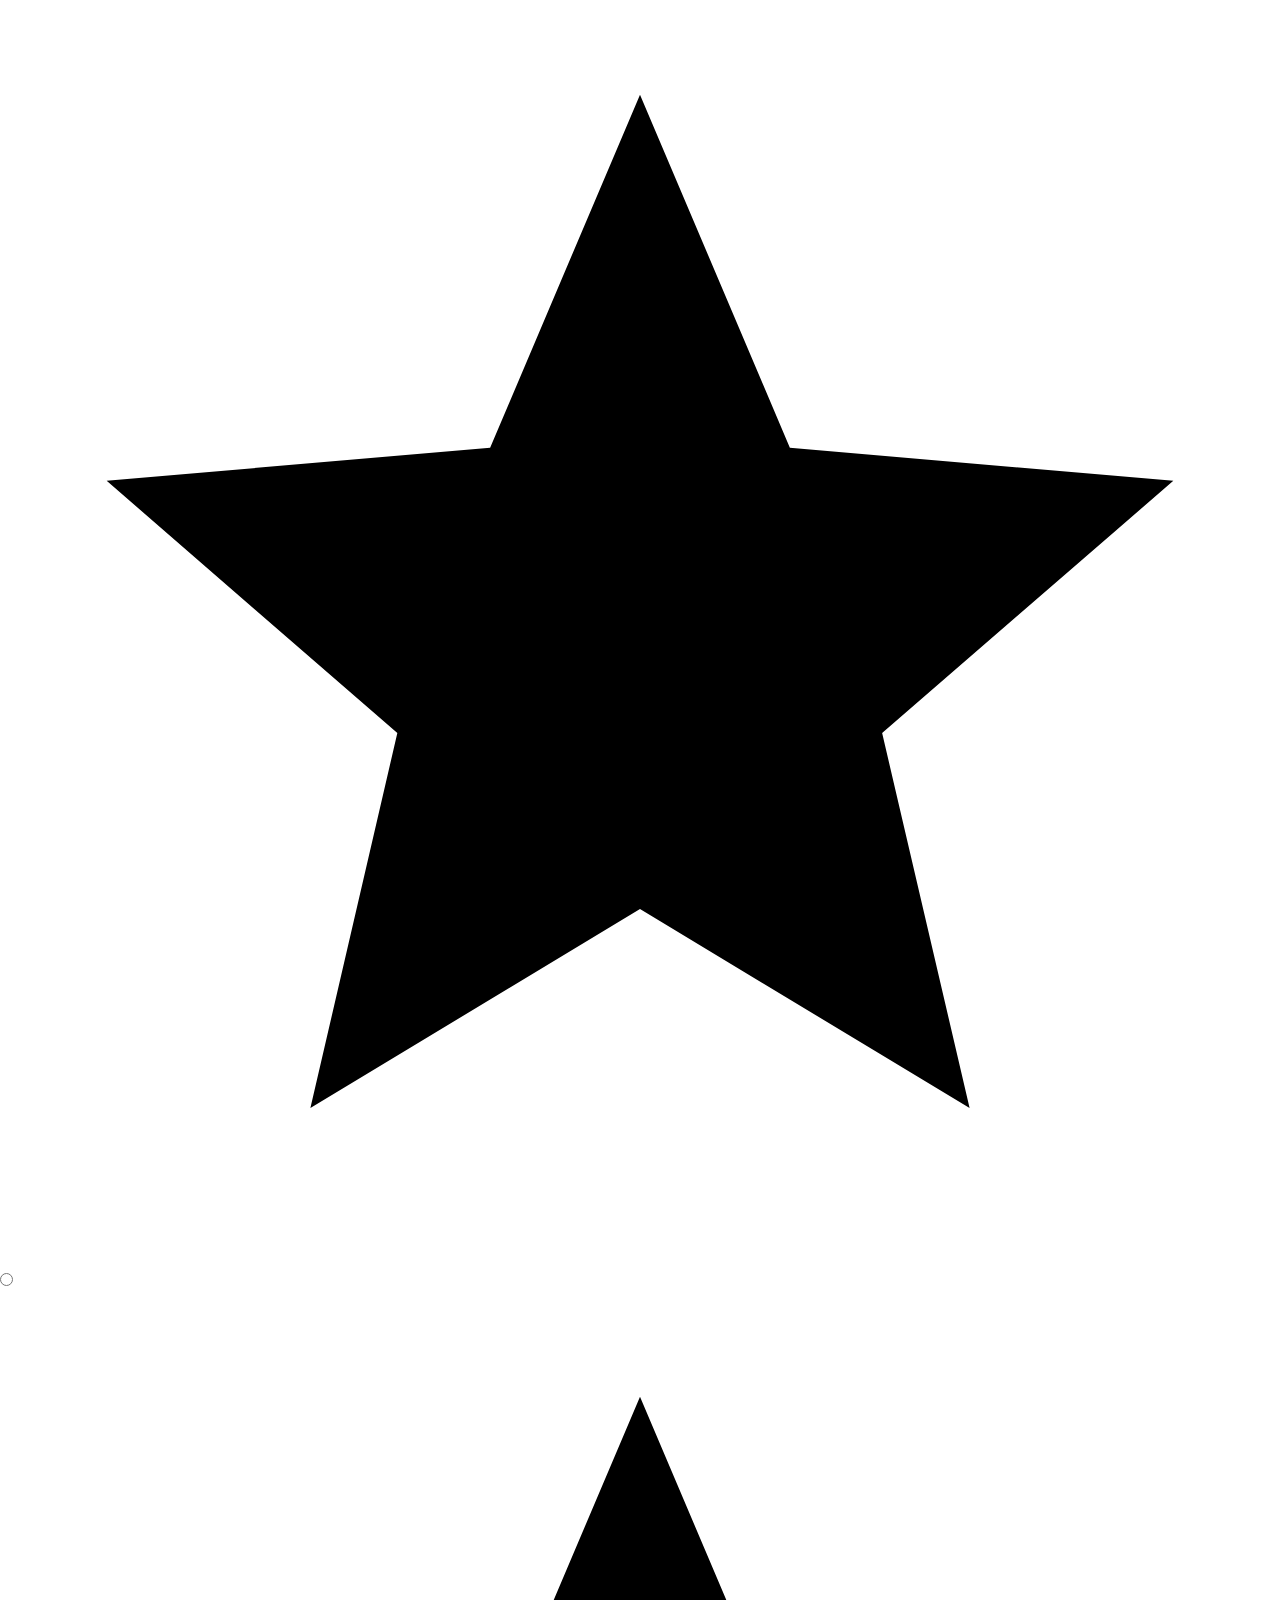
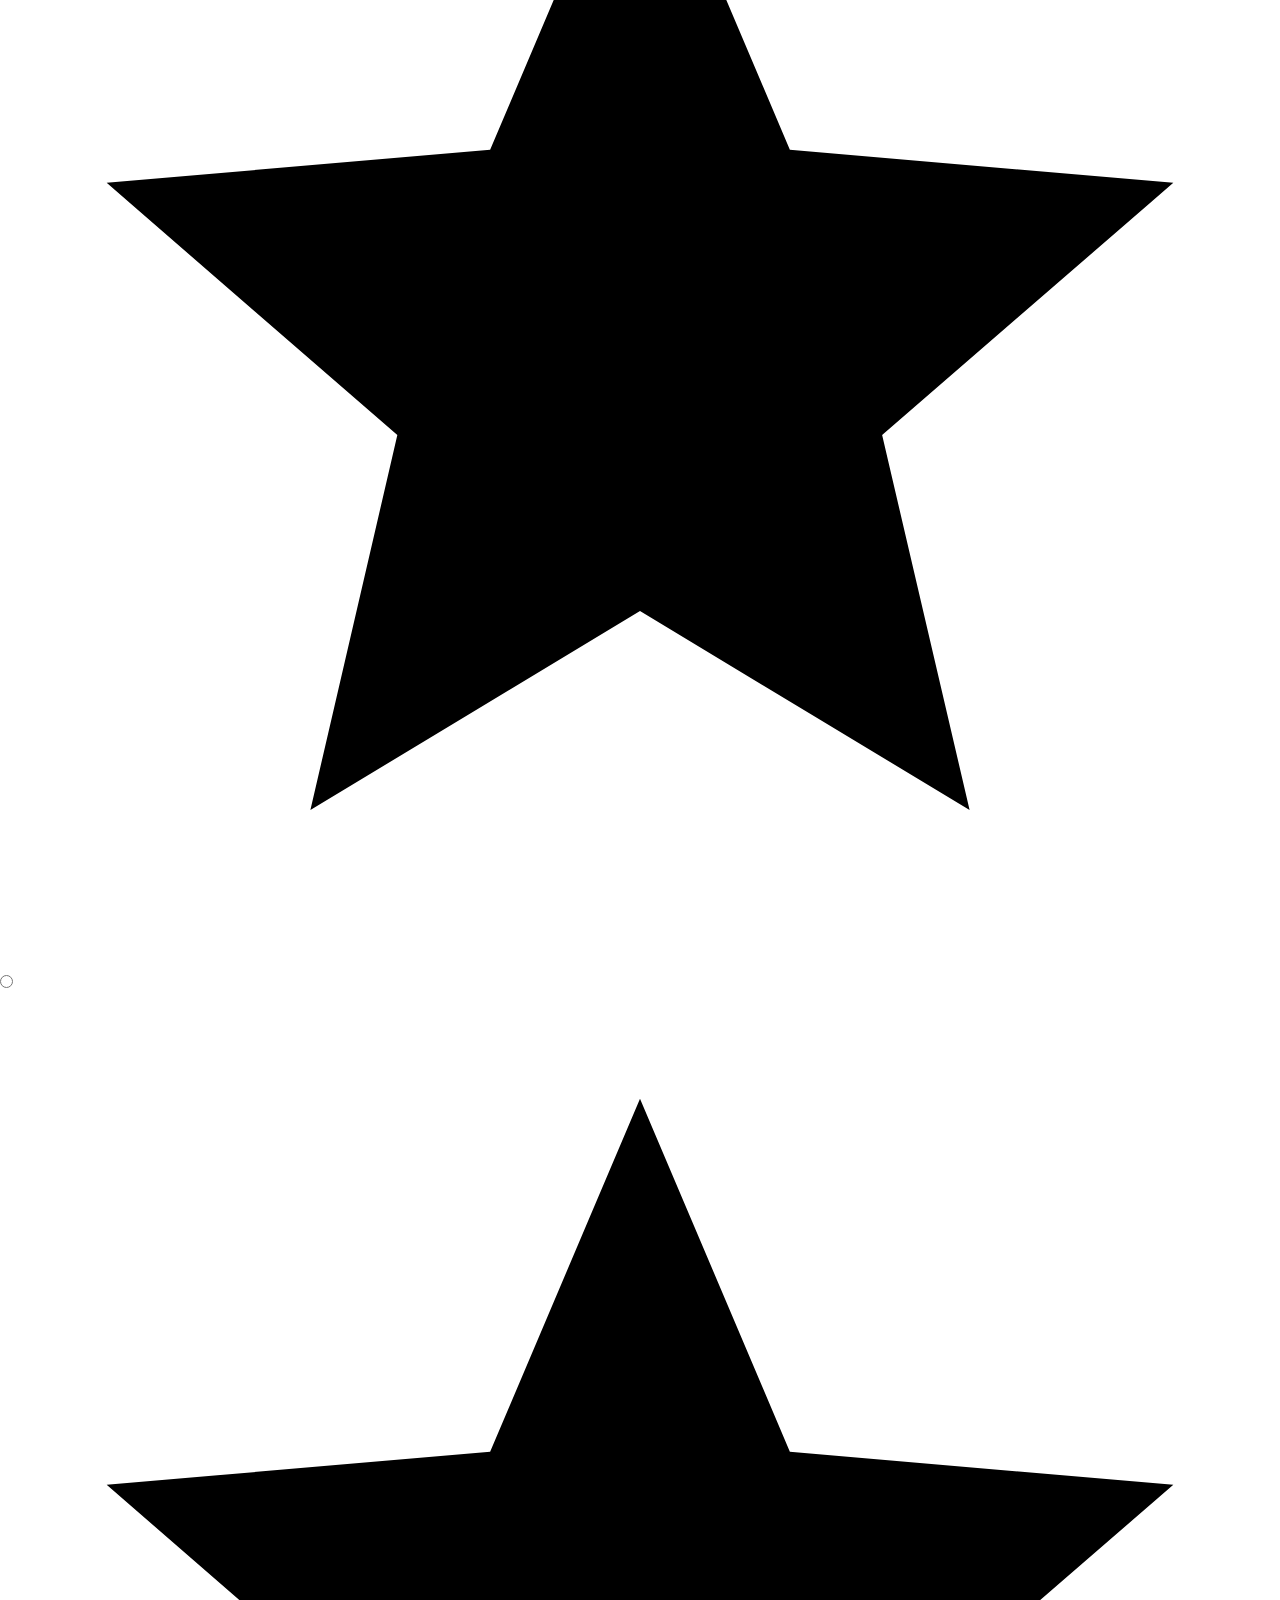
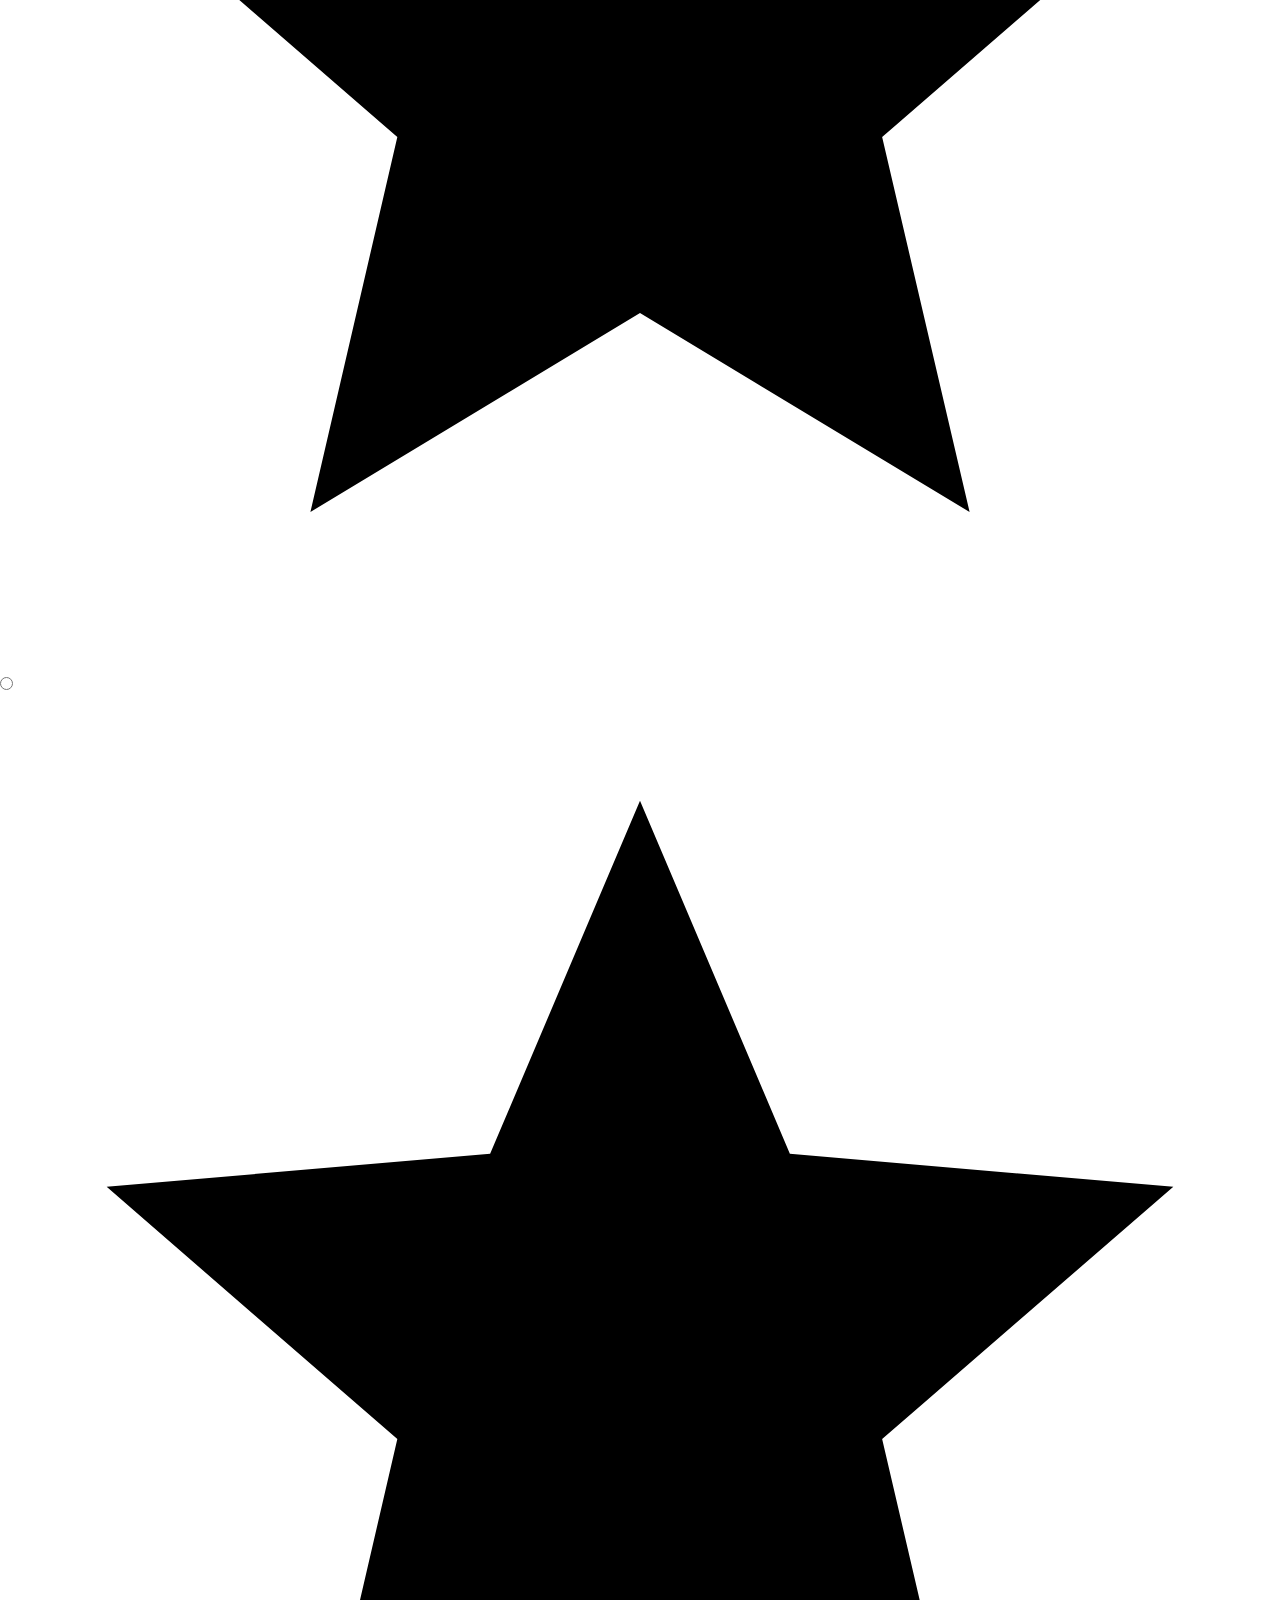
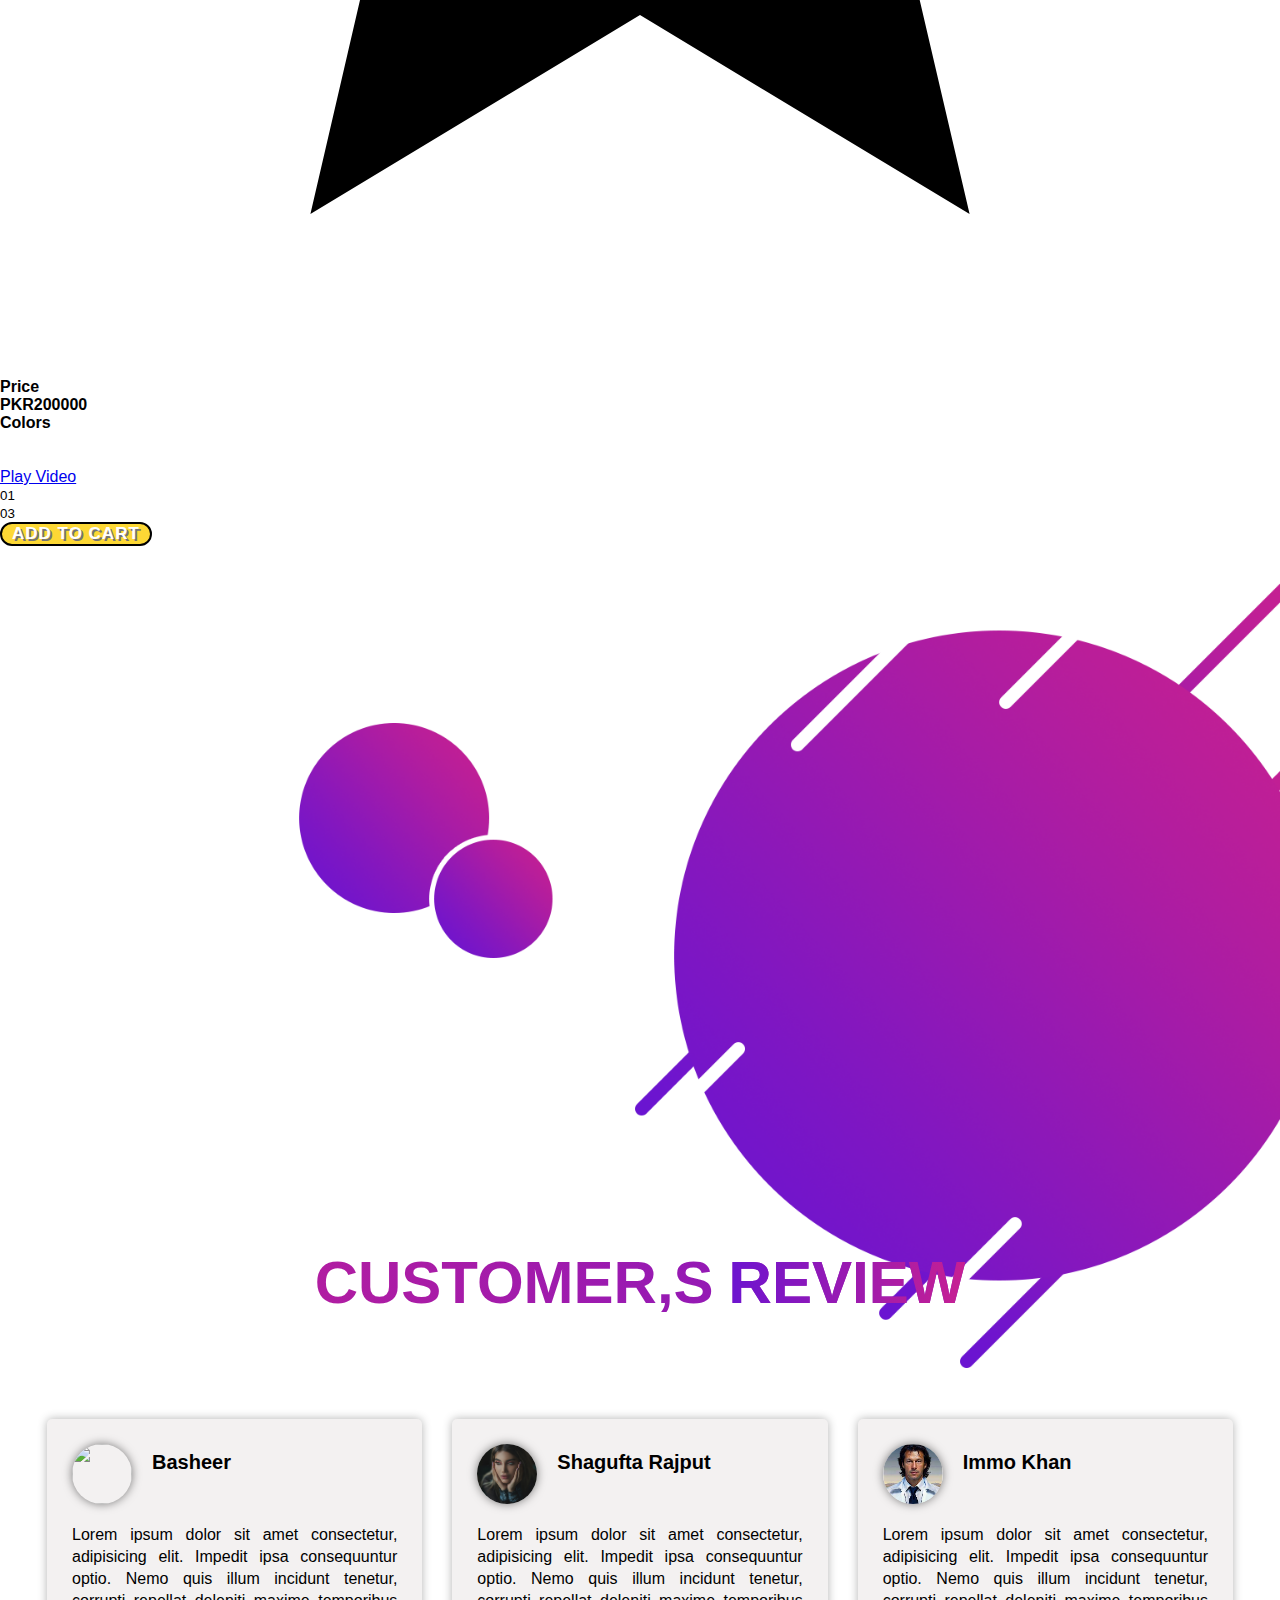
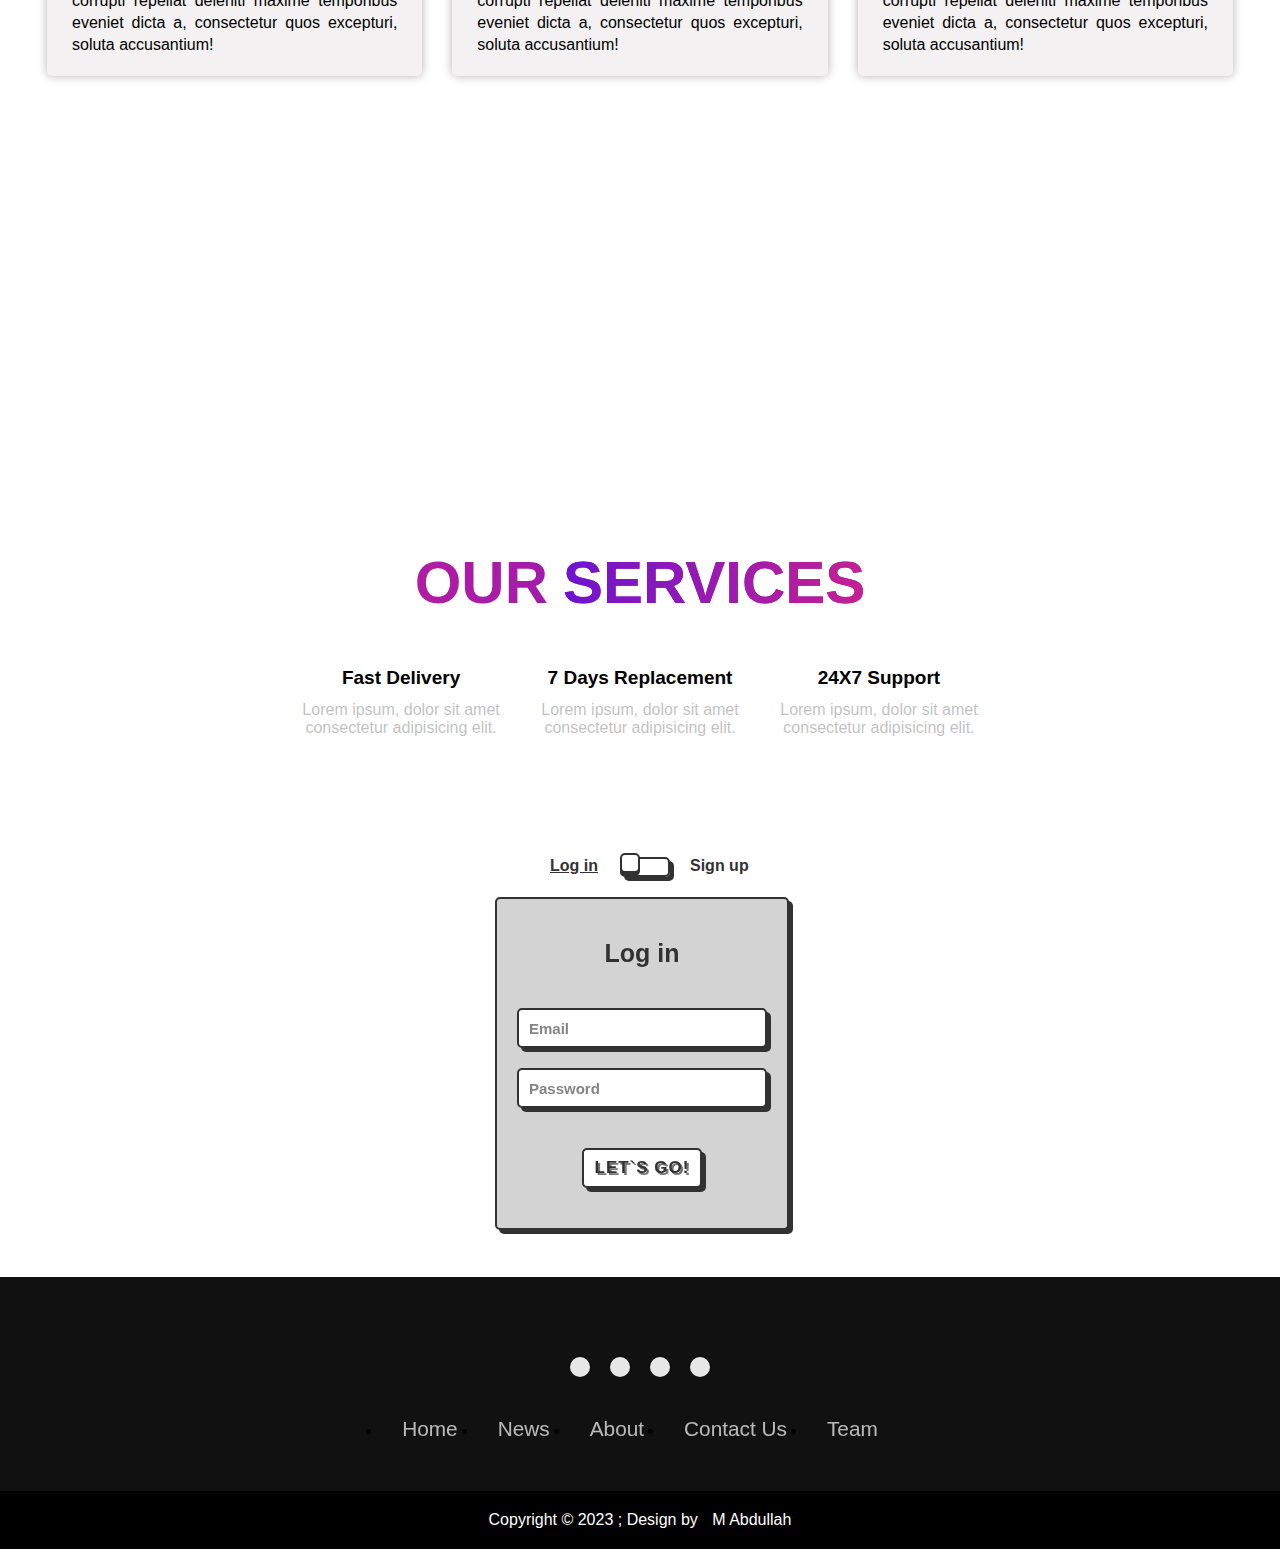
==== commit eb4736c2: "Update index.html" ====
--- a/index.html
+++ b/index.html
@@ -6,8 +6,7 @@
     <link rel="stylesheet" href="https://cdnjs.cloudflare.com/ajax/libs/font-awesome/6.5.1/css/all.min.css"
         integrity="sha512-DTOQO9RWCH3ppGqcWaEA1BIZOC6xxalwEsw9c2QQeAIftl+Vegovlnee1c9QX4TctnWMn13TZye+giMm8e2LwA=="
         crossorigin="anonymous" referrerpolicy="no-referrer" />
-        <link rel="stylesheet" href="bar.css">
-        <link rel="stylesheet" href="styleshoes.css">
+        
 
     <title>Document</title>
 </head>
@@ -118,15 +117,17 @@
                     <h2>NIKE</h2>
                     <p>Lorem ipsum dolor sit amet consectetur, adipisicing elit.</p>
                     <h3>PKR. 29999</h3>
-
-                    <div class="product_stars">
-                        <i class="fa-solid fa-star"></i>
-                        <i class="fa-solid fa-star"></i>
-                        <i class="fa-solid fa-star"></i>
-                        <i class="fa-solid fa-star"></i>
-                        <i class="fa-solid fa-star-half-stroke"></i>
-                    </div>
-                    <a href="#" class="Btn"> Add To Cart</a>
+                    
+
+                    <div class="product_stars">
+                        <i class="fa-solid fa-star"></i>
+                        <i class="fa-solid fa-star"></i>
+                        <i class="fa-solid fa-star"></i>
+                        <i class="fa-solid fa-star"></i>
+                        <i class="fa-solid fa-star-half-stroke"></i>
+                    </div>
+
+                    <a href="Detailing.html" class="Btn">View Product</a>
                 </div>
             </div>
 
@@ -152,7 +153,7 @@
                         <i class="fa-solid fa-star"></i>
                         <i class="fa-solid fa-star-half-stroke"></i>
                     </div>
-                    <a href="#" class="Btn"> Add To Cart</a>
+                    <a href="Detailing1.html" class="Btn">View Product</a>
                 </div>
             </div>
 
@@ -178,7 +179,7 @@
 
                         <i class="fa-solid fa-star-half-stroke"></i>
                     </div>
-                    <a href="#" class="Btn"> Add To Cart</a>
+                    <a href="Detailing2.html" class="Btn">View Product</a>
                 </div>
             </div>
             <!-- 4 -->
@@ -203,7 +204,7 @@
                         <i class="fa-solid fa-star"></i>
                         <i class="fa-solid fa-star-half-stroke"></i>
                     </div>
-                    <a href="#" class="Btn"> Add To Cart</a>
+                    <a href="Detailing3.html" class="Btn">View Product</a>
                 </div>
             </div>
             <!-- 5 -->
@@ -228,7 +229,7 @@
                         <i class="fa-solid fa-star"></i>
                         <i class="fa-solid fa-star-half-stroke"></i>
                     </div>
-                    <a href="#" class="Btn"> Add To Cart</a>
+                    <a href="Detailing.html" class="Btn">View Product</a>
                 </div>
             </div>
             <!-- 6 -->
@@ -253,7 +254,7 @@
                         <i class="fa-solid fa-star"></i>
                         <i class="fa-solid fa-star-half-stroke"></i>
                     </div>
-                    <a href="#" class="Btn"> Add To Cart</a>
+                    <a href="Detailing1.html" class="Btn">View Product</a>
                 </div>
             </div>
             <!-- 7 -->
@@ -278,7 +279,7 @@
                         <i class="fa-solid fa-star"></i>
                         <i class="fa-solid fa-star-half-stroke"></i>
                     </div>
-                    <a href="#" class="Btn"> Add To Cart</a>
+                    <a href="Detailing2.html" class="Btn">View Product</a>
                 </div>
             </div>
             <!-- 8 -->
@@ -302,7 +303,7 @@
                         <i class="fa-solid fa-star"></i>
                         <i class="fa-solid fa-star-half-stroke"></i>
                     </div>
-                    <a href="#" class="Btn"> Add To Cart</a>
+                    <a href="Detailing3.html" class="Btn">View Product</a>
                 </div>
             </div>
         </div>
@@ -348,25 +349,29 @@
                     </ul>
 
                     <div class="reviews">
-                        <h4>Reviews</h4>
-                        <ul class="stars">
-                            <li>
-                                <i class="fa-solid fa-star"></i>
-                            </li>
-                            <li>
-                                <i class="fa-solid fa-star"></i>
-                            </li>
-                            <li>
-                                <i class="fa-solid fa-star"></i>
-                            </li>
-                            <li>
-                                <i class="fa-solid fa-star"></i>
-                            </li>
-                            <li>
-                                <i class="fa-solid fa-star-half-stroke"></i>
-                            </li>
-                        </ul>
-                    </div>
+                       
+                    <div class="rating">
+                        <input type="radio" id="star-1" name="star-radio" value="star-1">
+                        <label for="star-1">
+                          <svg xmlns="http://www.w3.org/2000/svg" viewBox="0 0 24 24"><path pathLength="360" d="M12,17.27L18.18,21L16.54,13.97L22,9.24L14.81,8.62L12,2L9.19,8.62L2,9.24L7.45,13.97L5.82,21L12,17.27Z"></path></svg>
+                        </label>
+                        <input type="radio" id="star-2" name="star-radio" value="star-1">
+                        <label for="star-2">
+                          <svg xmlns="http://www.w3.org/2000/svg" viewBox="0 0 24 24"><path pathLength="360" d="M12,17.27L18.18,21L16.54,13.97L22,9.24L14.81,8.62L12,2L9.19,8.62L2,9.24L7.45,13.97L5.82,21L12,17.27Z"></path></svg>
+                        </label>
+                        <input type="radio" id="star-3" name="star-radio" value="star-1">
+                        <label for="star-3">
+                          <svg xmlns="http://www.w3.org/2000/svg" viewBox="0 0 24 24"><path pathLength="360" d="M12,17.27L18.18,21L16.54,13.97L22,9.24L14.81,8.62L12,2L9.19,8.62L2,9.24L7.45,13.97L5.82,21L12,17.27Z"></path></svg>
+                        </label>
+                        <input type="radio" id="star-4" name="star-radio" value="star-1">
+                        <label for="star-4">
+                          <svg xmlns="http://www.w3.org/2000/svg" viewBox="0 0 24 24"><path pathLength="360" d="M12,17.27L18.18,21L16.54,13.97L22,9.24L14.81,8.62L12,2L9.19,8.62L2,9.24L7.45,13.97L5.82,21L12,17.27Z"></path></svg>
+                        </label>
+                        <input type="radio" id="star-5" name="star-radio" value="star-1">
+                        <label for="star-5">
+                          <svg xmlns="http://www.w3.org/2000/svg" viewBox="0 0 24 24"><path pathLength="360" d="M12,17.27L18.18,21L16.54,13.97L22,9.24L14.81,8.62L12,2L9.19,8.62L2,9.24L7.45,13.97L5.82,21L12,17.27Z"></path></svg>
+                        </label>
+                      </div>
 
                     <div class="pricing">
                         <h4>Price</h4>
@@ -634,4 +639,4 @@
 
 </body>
 
-</html>+</html>
--- a/Style.css
+++ b/Style.css
@@ -845,547 +845,3 @@
 }
 
 
-/* About*/
-
-
-
-*{box-sizing: border-box;}
-
-main p,
-main span,
-main small {
-    color: #a7a7a7;
-}
-
-ul {
-    list-style: none;
-    padding: 0;
-    margin: 0;
-}
-.container {
-
-    padding: 2em 2em 0 2em;
-    max-width: 1350px;
-    margin: 0 auto;
-    
-}
-
-
-main,
-.bar-bottom {
-    display: grid;
-    grid-template-columns: 2fr 3fr 2fr;
-    justify-content: space-between;
-    align-items: center;
-    grid-gap: 1.5rem;
-}
-main {
-    min-height: 75vh;
-}
-.container .bar-bottom {
-    display: grid;
-    grid-template-columns: 2fr 3fr 2fr;
-    justify-content: space-between;
-    align-items: center;
-}
-
-.title {
-    position: relative;
-}
-.description{
-    
-    margin-top: 40px;
-    margin-bottom: 25px;
-}
-
-.title .titleOverlay {
-    display: block;
-    position: absolute;
-    top: 0;
-    left: 0;
-    background: #111;
-    z-index: -1;
-    transition: 0.3s ease;
-    width: 100%;
-    height: 100%;
-    transform: scaleX(0);
-    transform-origin: top left;
-}
-
- .container.titleText {
-    color: green
-
-}
-.title .titleText {
-    font-size: xx-large;
-    font-family: sans-serif;
-}
-
-.thumbs img {
-    width: 3em;
-    height: 3em;
-    border-radius: 4px;
-    cursor: pointer;
-}
-
-.thumbs .thumb-active {
-    border: 3px #ccc solid;
-}
-
-.showcase img {
-    width: 100%;
-    transform-origin: bottom;
-}
-
-.showcase > div {
-    position: relative;
-    height: 100%;
-}
-
-.shadow {
-    position: absolute;
-    bottom: 0;
-    left: 50%;
-    transform: translateX(-50%);
-    height: 1em;
-    width: 100%;
-    background: rgba(0, 0, 0, 0.5);
-    border-radius: 50%;
-    filter: blur(3px);
-    z-index: 0;
-}
-
-.options > div,
-.options > ul {
-    padding: 0.6em 0;
-}
-
-.sizes li {
-    width: 3.2em;
-    height: 3.2em;
-    border: 1px #111 solid;
-    border-radius: 50%;
-    text-align: center;
-    line-height: 3.2em;
-    font-size: 0.8em;
-    transition: 0.3s;
-}
-
-.options .sizes {
-    margin-top: 20px;
-
-}
-
-.size-active {
-    background: #111;
-    color: #fff;
-}
-
-.reviews,
-.pricing {
-    display: flex;
-    justify-content: space-between;
-    align-items: center;
-}
-
-.pricing .price {
-    color: #111;
-}
-
-.pricing .price {
-    margin-left: 90px;
-}
-
-.reviews h4 {
-    color: #ccc;
-    margin-top: 70px;
-}
-
-.pricing h4 {
-
-    color: #ccc;
-    margin-top: 100px;
-    margin-right: 35px;
-}
-
-.reviews .stars li {
-
-    margin: 0;
-     cursor: default;
-}
-
-.options {
-    justify-self: end;
-}
-
-.options ul li {
-    display: inline-block;
-    margin: 0 0.2em;
-    cursor: pointer;
-}
-
-.option ul li:nth-child(1) {
-    margin-left: 0;
-}
-
-.colors li {
-    width: 2em;
-    height: 2em;
-    background: red;
-    border-radius: 50%;
-    border: 3px #f6f6f6 solid;
-}
-
-.colors .color-active {
-    border-color: #111;
-    margin-top: 50px;
-}
-
-.colors h4 {
-    margin-top: 80px;
-}
-
-.bar-bottom {
-    background: #fff;
-    padding: 1.5em;
-}
-
-.bar-bottom div,
-.bar-bottom a {
-    display: flex;
-    align-items: center;
-}
-
-.bar-bottom span {
-    cursor: pointer;
-}
-.bar-bottom{
-    margin-top: -200px;
-}
-
-.controls {
-    justify-content: space-evenly;
-}
-.arrows span {
-    font-size: 2.5em;
-}
-.pagination {
-    display: flex;
-    margin: 0 0.5rem;
-}
-
-.pag {
-    background: #ccc;
-    width: 3em;
-    height: 0.2em;
-    margin: 0 7px;
-    transition: 0.3s;
-}
-
-.pag-active {
-    background: #111;
-}
-.arr-left{
-    transform: rotate(180deg);
-}
-
-.cart {
-    justify-self: center;
-}
-
-.cart button {
-    background: #111;
-    color: #fff;
-    border: none;
-    padding: 1.3em 1.5em;
-    font-size: 0.8em;
-    text-transform: uppercase;
-    transition: 0.3s;
-}
-@media screen and (min-width : 1250px) {
-    .title {
-        font-size: 2.5rem;
-    }
-}
-
-.cart button:hover {
-    background: #000;
-}
-.cart span {
-    float: right;
-    margin-right: 65px;
-    margin-top: -45px;
-    font-size: x-large;
-    
-}
-
- 
-@keyframes jump {
-    40% {
-        transform: translateY(-8em) rotate(10edg);
-    }
-
-    70% {
-        transform: translateY(-8em);
-        rotate: (0);
-    }
-
-    85% {
-        transform: translateY(0);
-        rotate: (0deg);
-    }
-
-    87% {
-        transform: scaleY(0.8);
-    }
-
-    100% {
-        transform: scaleY(1);
-    }
-
-}
-
-@keyframes shadow {
-    50% {
-        transform:
-            translateX(-50%)
-             scaleX (0.8);
-    }
-    100%{
-        transform:
-            translateX(-50%)
-             scaleX (1);
-    }
-}
-
-@keyframes shadow2 {
-    50% {
-        width: 0;
-        transform:
-            translateX(-50%);
-    }
-
-    100% {
-        width: 100%;
-        transform:
-            translateX(-50%);
-    }
-}
-
-@keyframes fade {
-    0% {
-        opacity: 0;
-    }
-
-    100% {
-        opacity: 1;
-    }
-}
-
-@keyframes title {
-    0% {
-        transform: scaleX(0);
-        transform-origin: top left;
-    }
-
-    30% {
-        transform: scaleX(1);
-        transform-origin: top left;
-    }
-
-    60% {
-        transform: scaleX(1);
-        transform-origin: top right;
-    }
-
-    100% {
-        transform: scaleX(0);
-        transform-origin: top right;
-    }
-}
-
-@keyframes replace {
-    5% {
-        transform: scaleY(0.8);
-    }
-
-    10% {
-        transform: scaleY(1);
-    }
-
-    40% {
-        transform: translateY(-100vh);
-    }
-
-    60% {
-        transform: translateY(-100vh);
-    }
-
-    85% {
-        transform: translateY(0);
-    }
-    90%{
-        transform: scaleY(0.8);
-    }
-
-    100% {
-        transform: scaleY(1);
-    }
-
-} 
-
-.thumbs img {
-    width: 100px;
-    height: 70px;
-}
-
-@media screen and (max-width:768px) {
-    main, .bar-bottom{
-        grid-template-columns: 1fr;
-    }
-    .container{
-        max-width: 700px;
-    }
-    .container .titleText{
-
-       margin: 10px;
-       margin-top: -10px;
-       
-    }
-    .options{
-        justify-self: start;
-        width: 100%;
-    }
-    .controls{
-        flex-direction: column;
-    }
-    .controls div {
-        margin: 1em 0;
-    }
-    main div span {
-        margin-left: 180px;
-    }
-   main .titleText{
-   margin-right: 50%;
-   
-   }
-  .bar-bottom .cart{
-    display: none;
-  }
-  .bar-bottom a span {
-    display:none ;
-  }
-}
-
-/* rsponsive navbar */
-
-
-* {
-    margin: 0;
-    padding: 0;
-    font-family: sans-serif;
-    text-decoration: none;
-    list-style: none;
-    box-sizing: border-box;
-}
-
-header {
-    background: #fff;
-    width: 100%;
-    height: 70px;
-    display: flex;
-    align-items: center;
-    justify-content: space-between;
-    padding: 0 50px;
-}
-
-header .logo {
-    font-size: 30px;
-    text-transform: uppercase;
-}
-
-header nav ul {
-    display: flex;
-
-}
-
-header nav ul li a {
-    display: inline-block;
-    color: #000;
-    padding: 5px 0;
-    margin: 0 10px;
-    border: 3px solid transparent;
-    text-transform: uppercase;
-    transition: 0.2s;
-}
-
-header nav ul li a:hover {
-    color: #c72092;
-}
-
-.hamburger {
-    cursor: pointer;
-    display: none;
-}
-
-.hamburger div {
-    width: 30px;
-    height: 3px;
-    margin: 5px 0;
-    background: #000;
-}
-
-@media only screen and (max-width: 900px) {
-    header {
-        padding: 0 30px;
-    }
-}
-
-@media only screen and (max-width: 600px) {
-    .hamburger {
-        display: block;
-    }
-
-    header nav {
-        position: absolute;
-        width: 100%;
-        left: -100%;
-        top: 70px;
-        width: 100%;
-        background: #fff;
-        padding: 30px;
-        transition: 0.3s;
-    }
-
-    header #nav_check:checked~nav {
-        left: 0;
-    }
-
-    header nav ul {
-        display: block;
-    }
-
-    header nav ul li a {
-        margin: 5px 0;
-    }
-
-    header h1 {
-        font-size: x-large;
-        margin-left: 100px;
-        background: linear-gradient(to left, #c72092, #6c14d0);
-        -webkit-background-clip: text;
-        -webkit-text-fill-color: transparent;
-    }
-
-    header .signup {
-      display: none;
-    }
-    header nav h1 {
-        display: none;
-    }
-    header .sho {
-        display: none;
-    }
-    
-}
-
